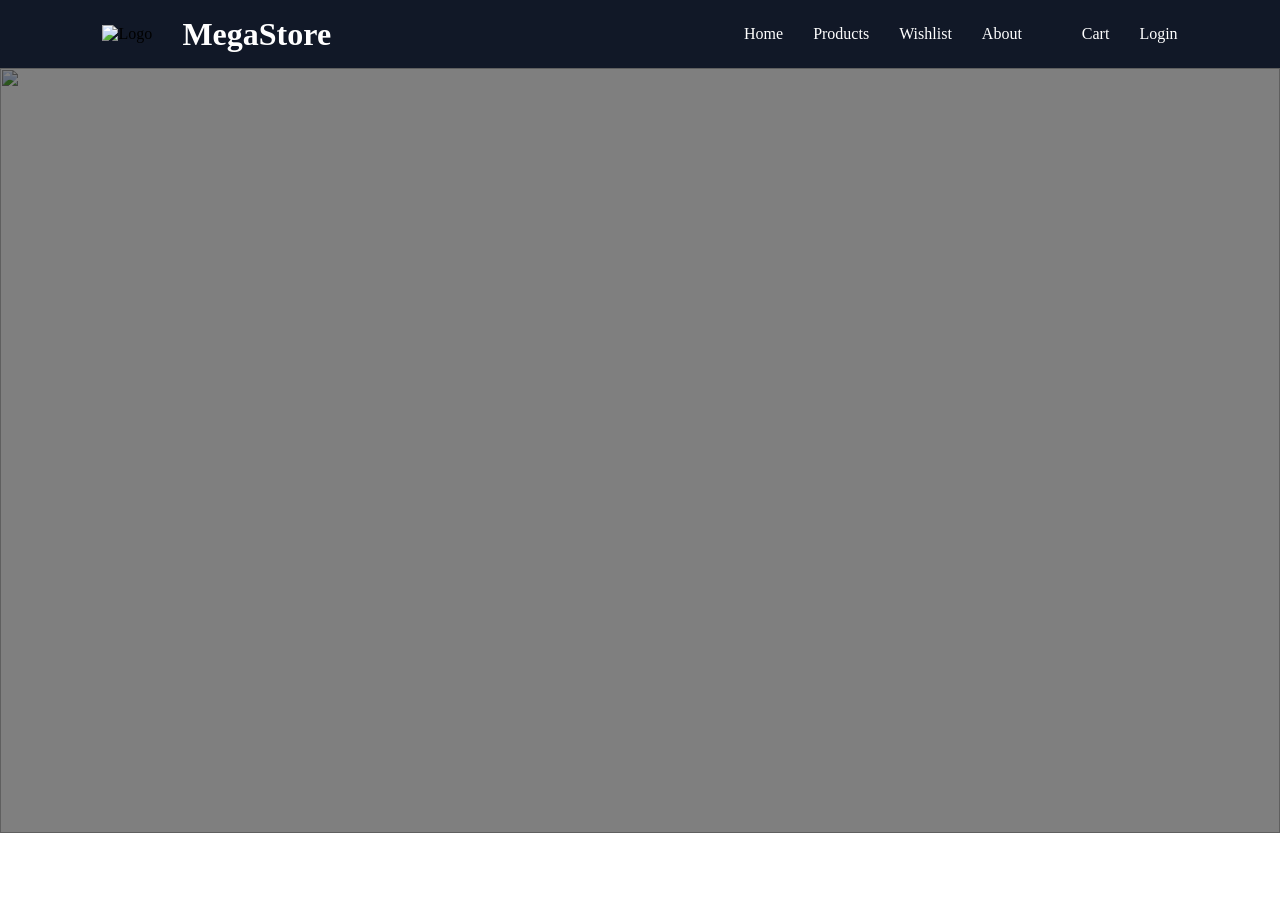
==== index.html @ 98cc23f3 "sest img's" ====
<!doctype html>
<html lang="en">

<head>
  <title>Home page</title>
  <link rel="stylesheet" href="./css/style.css" />
</head>

<body>
  <!-- header -->
  <header>
    <nav class="navbar">
      <div class="logo">
        <img src="./images/logo.png" alt="Logo" class="logo-img" />
        <a href="./index.html">MegaStore</a>
      </div>

      <ul class="nav-links">
        <li><a href="./index.html">Home</a></li>
        <li><a href="#">Products</a></li>
        <li><a href="#">Wishlist</a></li>
        <li><a href="./pages/about.html">About</li>
        <li><a href="#">Cart</a></li>
        <li><a href="#">Login</a></li>
      </ul>

      <div class="menu-btn" onclick="toggleMenu()">
        <img src="./images/menu.png" alt="menu" />
      </div>
  </header>

  <!-- img slider -->
  <section class="slider">
    <div class="slide active">
      <img src="./images/laptop.jpg" />
    </div>

    <div class="slide">
      <img src="./images/cloths.jpg" />
    </div>

    <div class="slide">
      <img src="./images/shop.jpg"/>
    </div>

    <div class="slide">
      <img src="./images/book.jpg" />
    </div>

    <div class="slide">
      <img src="./images/headphone.jpg" />
    </div>

    <div class="slide">
      <img src="./images/shoes.jpg" />
    </div>

    <div class="slide">
      <img src="./images/watch.jpg"/>
    </div>

  </section>

  <script src="./js/app.js"></script>
</body>

</html>
---- css/style.css ----
* {
    margin: 0;
    padding: 0;
    box-sizing: border-box;
}

header .navbar {
    display: flex;
    justify-content: space-between;
    align-items: center;
    padding: 18px 8%;
    background-color: #111827;
    position: sticky;
    top: 0;
    z-index: 1000;
}

.logo {
    display: flex;
    align-items: center;
    gap: 10px;
}

.logo-img {
    width: 70px;
    height: auto;
    object-fit: contain;
    display: block;
}

.nav-links a:hover {
    color: #3b82f6;
}

.menu-btn {
    display: none;
    cursor: pointer;
}

.menu-btn img {
    width: 32px;
    height: 32px;
    object-fit: contain;
}

.logo a {
    text-decoration: none;
    color: white;
    font-size: 2rem;
    font-weight: bold;
    line-height: 1;
}

.nav-links {
    display: flex;
    list-style: none;
    gap: 30px;
}

.nav-links a {
    text-decoration: none;
    color: white;
    font-size: 1rem;
    transition: 0.3s;
}

/* responsive */
@media(max-width:768px) {

    .menu-btn {
        display: block;
    }

    .nav-links {
        position: absolute;
        top: 75px;
        left: 0;
        width: 100%;
        background: #111827;
        flex-direction: column;
        align-items: center;
        gap: 20px;
        padding: 20px 0;
        display: none;
    }

    .nav-links.active {
        display: flex !important;
    }
}

/* img slide */
.slider {
    position: relative;
    width: 100%;
    height: 85vh;
    overflow: hidden;
}

.slide {
    position: absolute;
    width: 100%;
    height: 100%;
    opacity: 0;
    transition: opacity 0.8s ease-in-out;
}

.slide.active {
    opacity: 1;
}

.slide img {
    width: 100%;
    height: 100%;
    object-fit: cover;
}

.slide::before {
    content: "";
    position: absolute;
    top: 0;
    left: 0;
    width: 100%;
    height: 100%;
    background: rgba(0, 0, 0, 0.5);
    z-index: 1;
}
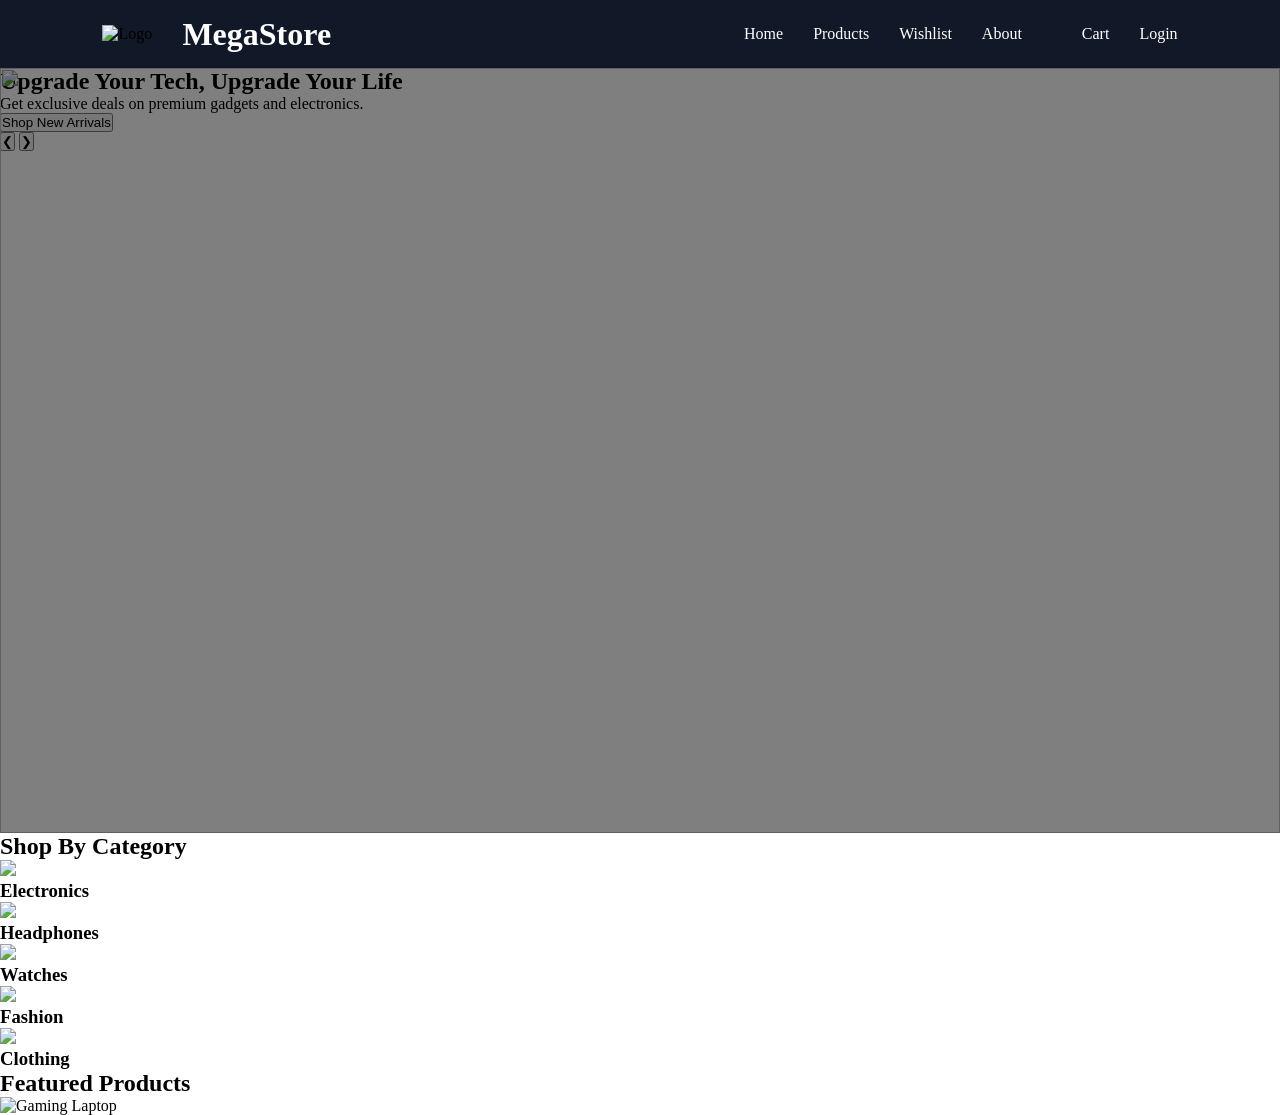
==== commit 148af0e7: "icon add" ====
--- a/index.html
+++ b/index.html
@@ -32,7 +32,7 @@
   <!-- img slider -->
   <section class="slider">
     <div class="slide active">
-      <img src="./images/laptop.jpg" />
+      <img src="./images/laptop.jpg" ` />
     </div>
 
     <div class="slide">
@@ -40,7 +40,7 @@
     </div>
 
     <div class="slide">
-      <img src="./images/shop.jpg"/>
+      <img src="./images/shop.jpg" />
     </div>
 
     <div class="slide">
@@ -56,10 +56,67 @@
     </div>
 
     <div class="slide">
-      <img src="./images/watch.jpg"/>
+      <img src="./images/watch.jpg" />
     </div>
 
+    <!-- Constant Content -->
+    <div class="slide-content">
+      <h1>Upgrade Your Tech, Upgrade Your Life</h1>
+      <p>Get exclusive deals on premium gadgets and electronics.</p>
+      <button onclick="openProducts()">Shop New Arrivals</button>
+    </div>
+
+    <button class="prev" onclick="prevSlide()">&#10094;</button>
+    <button class="next" onclick="nextSlide()">&#10095;</button>
   </section>
+
+  <!-- categories section -->
+  <section class="categories">
+    <h2 class="section-title">Shop By Category</h2>
+
+    <div class="category-container">
+
+      <div class="category-card">
+        <img src="./images/electronics.png" class="category-icon" onclick="openProducts()" />
+        <h3>Electronics</h3>
+      </div>
+
+      <div class="category-card">
+        <img src="./images/headphone.png" class="category-icon" onclick="openProducts()" />
+        <h3>Headphones</h3>
+      </div>
+
+      <div class="category-card">
+        <img src="./images/watch.png" class="category-icon" onclick="openProducts()" />
+        <h3>Watches</h3>
+      </div>
+
+      <div class="category-card">
+        <img src="./images/fashion.png" class="category-icon" onclick="openProducts()" />
+        <h3>Fashion</h3>
+      </div>
+
+      <div class="category-card">
+        <img src="./images/clothing.png" class="category-icon" onclick="openProducts()" />
+        <h3>Clothing</h3>
+      </div>
+
+    </div>
+  </section>
+
+  <!-- featured products -->
+    <section class="featured-products">
+      <h2 class="section-title">Featured Products</h2>
+
+      <div class="products-container">
+        <div class="product-card">
+          <img
+            src="./images/laptop1.jpg"
+            alt="Gaming Laptop"
+            onclick="openProductDetails()"
+          />
+        </div>
+    </section>
 
   <script src="./js/app.js"></script>
 </body>
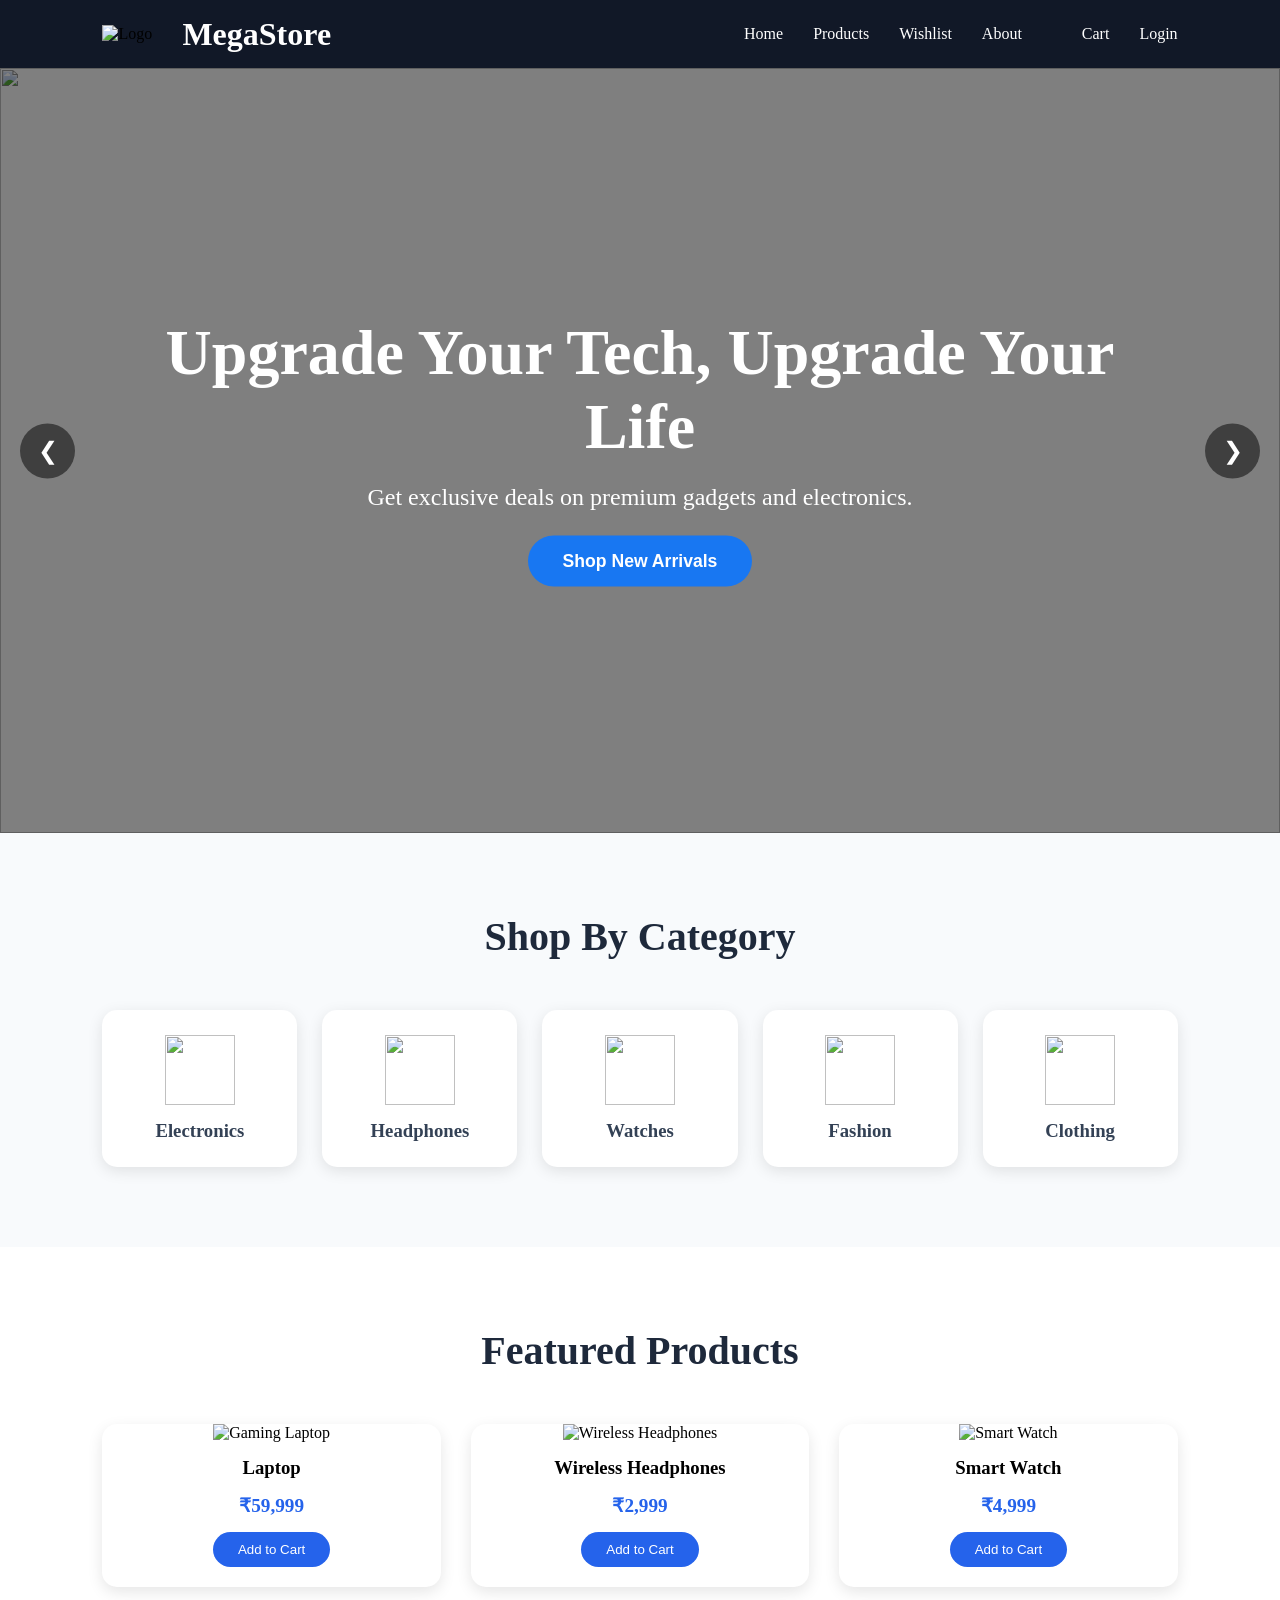
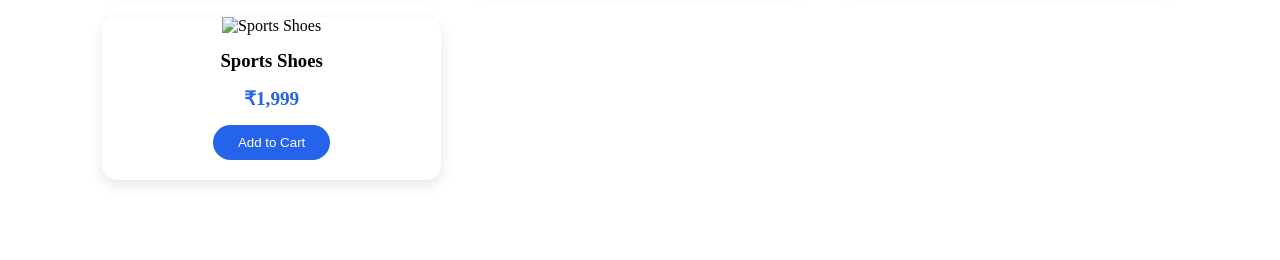
==== commit 11883a31: "cart adjust horizontally" ====
--- a/index.html
+++ b/index.html
@@ -105,17 +105,53 @@
   </section>
 
   <!-- featured products -->
-    <section class="featured-products">
-      <h2 class="section-title">Featured Products</h2>
+  <section class="featured-products">
+    <h2 class="section-title">Featured Products</h2>
 
-      <div class="products-container">
+    <div class="products-container">
+      <div class="product-card">
+        <img src="./images/laptop1.jpg" alt="Gaming Laptop" onclick="openProductDetails()" />
+        <h3>Laptop</h3>
+        <p class="price">₹59,999</p>
+        <button onclick="addToCart('Laptop')">Add to Cart</button>
+      </div>
+
+              <div class="product-card">
+          <img
+            src="./images/headphone.jpg"
+            alt="Wireless Headphones"
+            onclick="openProductDetails()"
+          />
+          <h3>Wireless Headphones</h3>
+          <p class="price">₹2,999</p>
+          <button onclick="addToCart('Wireless Headphones')">
+            Add to Cart
+          </button>
+        </div>
+
+                <div class="product-card">
+          <img
+            src="./images/watch.jpg"
+            alt="Smart Watch"
+            onclick="openProductDetails()"
+          />
+          <h3>Smart Watch</h3>
+          <p class="price">₹4,999</p>
+          <button onclick="addToCart('Smart Watch')">Add to Cart</button>
+        </div>
+
         <div class="product-card">
           <img
-            src="./images/laptop1.jpg"
-            alt="Gaming Laptop"
+            src="./images/shoes.jpg"
+            alt="Sports Shoes"
             onclick="openProductDetails()"
           />
+          <h3>Sports Shoes</h3>
+          <p class="price">₹1,999</p>
+          <button onclick="addToCart('Sports Shoes')">Add to Cart</button>
         </div>
+
+       </div>
     </section>
 
   <script src="./js/app.js"></script>
--- a/css/style.css
+++ b/css/style.css
@@ -124,4 +124,158 @@
     height: 100%;
     background: rgba(0, 0, 0, 0.5);
     z-index: 1;
+}
+
+.slide-content{
+    z-index: 2;
+}
+
+.prev,
+.next {
+    position: absolute;
+    top: 50%;
+    transform: translateY(-50%);
+    width: 55px;
+    height: 55px;
+    border: none;
+    border-radius: 50%;
+    background: rgba(0, 0, 0, 0.5);
+    color: white;
+    font-size: 24px;
+    cursor: pointer;
+    z-index: 100;
+}
+
+.prev {
+    left: 20px;
+}
+
+.next {
+    right: 20px;
+}
+.prev:hover,
+.next:hover {
+    background: rgba(0, 0, 0, 0.8);
+}
+
+.slide-content {
+    position: absolute;
+    top: 50%;
+    left: 50%;
+    transform: translate(-50%, -50%);
+    text-align: center;
+    color: white;
+    z-index: 100;
+    width: 80%;
+}
+/* constant content on slider */
+.slide-content h1 {
+    font-size: 4rem;
+    margin-bottom: 20px;
+}
+
+.slide-content p {
+    font-size: 1.5rem;
+    margin-bottom: 25px;
+}
+
+.slide-content button {
+    padding: 15px 35px;
+    border: none;
+    border-radius: 40px;
+    background: #1877f2;
+    color: white;
+    font-size: 1.1rem;
+    font-weight: bold;
+    cursor: pointer;
+}
+
+/* categories section */
+.categories {
+    padding: 80px 8%;
+    background-color: #f8fafc;
+}
+.section-title {
+    text-align: center;
+    font-size: 2.5rem;
+    margin-bottom: 50px;
+    color: #1e293b;
+}
+
+.category-container {
+    display: grid;
+    grid-template-columns: repeat(auto-fit, minmax(180px, 1fr));
+    gap: 25px;
+}
+
+.category-icon{
+    width: 70px;
+    height: 70px;
+    object-fit: contain;
+    margin-bottom: 15px;
+}
+
+.category-card{
+    background: white;
+    padding: 25px;
+    text-align: center;
+    border-radius: 15px;
+    box-shadow: 0 4px 15px rgba(0,0,0,0.1);
+    transition: 0.3s;
+}
+
+.category-card:hover{
+    transform: translateY(-10px);
+}
+
+.category-card h3 {
+    color: #334155;
+}
+/* featured products section */
+.featured-products {
+    padding: 80px 8%;
+}
+
+.products-container {
+    display: grid;
+    grid-template-columns: repeat(auto-fit, minmax(250px, 1fr));
+    gap: 30px;
+}
+
+.product-card {
+    background: white;
+    border-radius: 15px;
+    overflow: hidden;
+    text-align: center;
+    box-shadow: 0 5px 15px rgba(0, 0, 0, 0.1);
+    transition: 0.3s;
+}
+.product-card:hover {
+    transform: translateY(-10px);
+}
+
+.product-card img {
+    width: 100%;
+    height: 250px;
+    object-fit: cover;
+    cursor: pointer;
+}
+
+.product-card h3 {
+    margin: 15px 0;
+}
+.price {
+    color: #2563eb;
+    font-size: 1.2rem;
+    font-weight: bold;
+}
+
+.product-card button {
+    margin: 15px 0 20px;
+    padding: 10px 25px;
+    border: none;
+    background: #2563eb;
+    color: white;
+    border-radius: 25px;
+    cursor: pointer;
 }
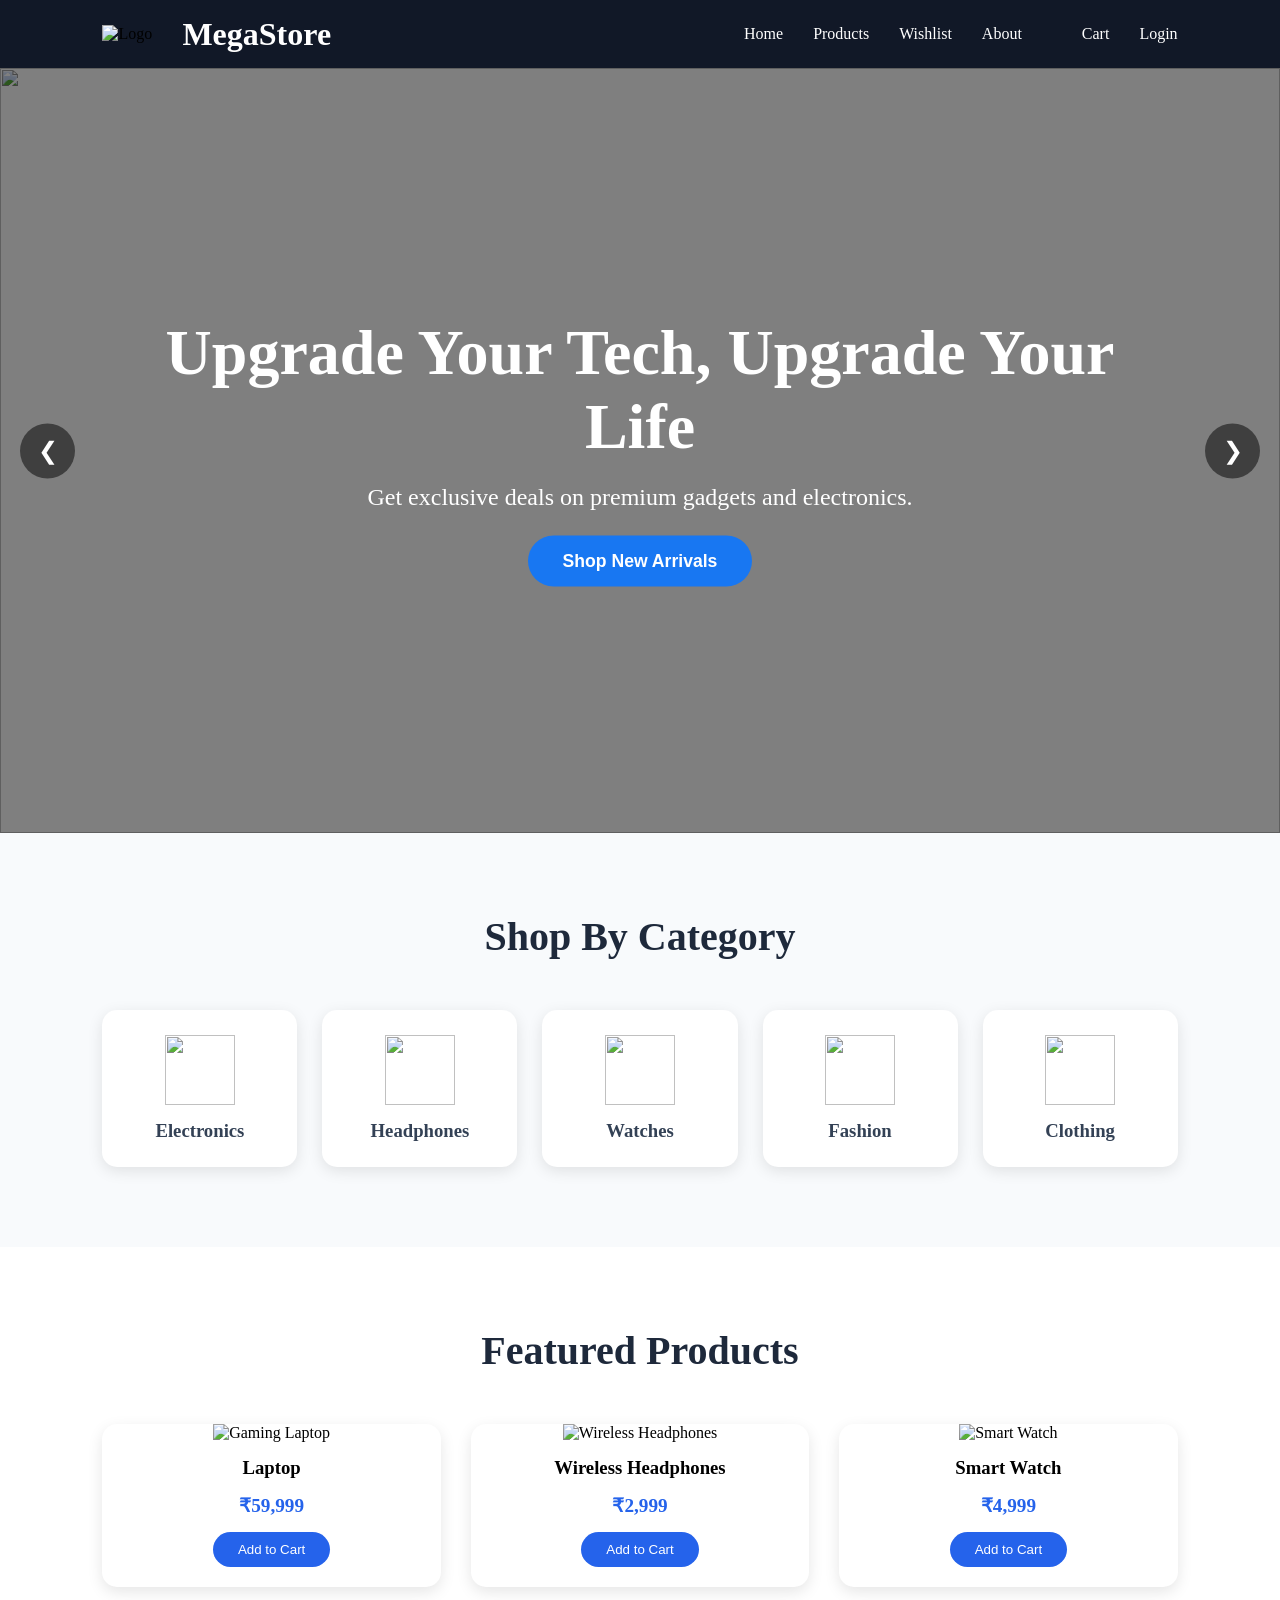
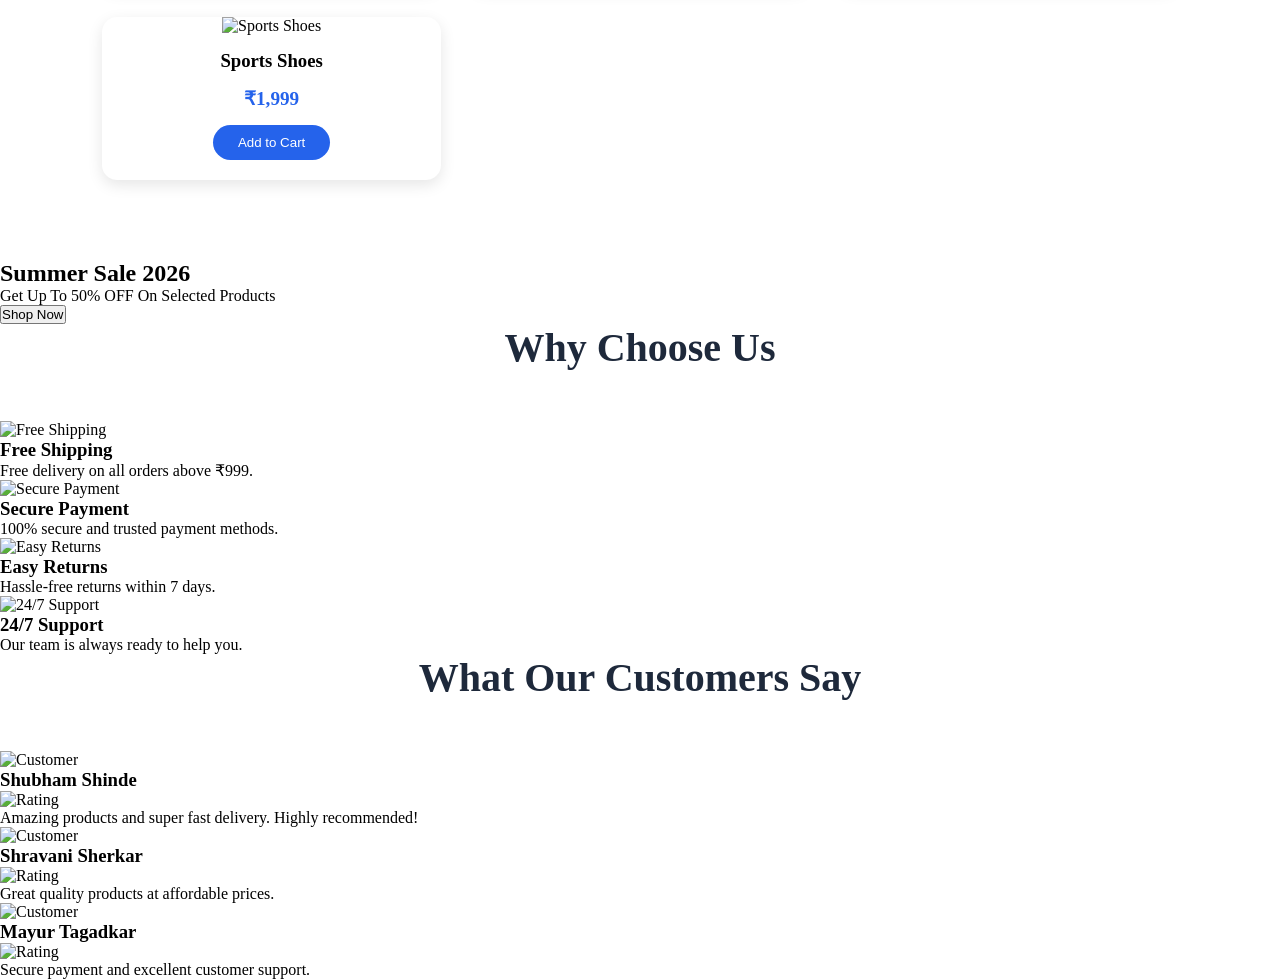
==== commit acc1efda: "review section add" ====
--- a/index.html
+++ b/index.html
@@ -116,42 +116,146 @@
         <button onclick="addToCart('Laptop')">Add to Cart</button>
       </div>
 
-              <div class="product-card">
-          <img
-            src="./images/headphone.jpg"
-            alt="Wireless Headphones"
-            onclick="openProductDetails()"
-          />
-          <h3>Wireless Headphones</h3>
-          <p class="price">₹2,999</p>
-          <button onclick="addToCart('Wireless Headphones')">
-            Add to Cart
-          </button>
-        </div>
-
-                <div class="product-card">
-          <img
-            src="./images/watch.jpg"
-            alt="Smart Watch"
-            onclick="openProductDetails()"
-          />
-          <h3>Smart Watch</h3>
-          <p class="price">₹4,999</p>
-          <button onclick="addToCart('Smart Watch')">Add to Cart</button>
-        </div>
-
-        <div class="product-card">
-          <img
-            src="./images/shoes.jpg"
-            alt="Sports Shoes"
-            onclick="openProductDetails()"
-          />
-          <h3>Sports Shoes</h3>
-          <p class="price">₹1,999</p>
-          <button onclick="addToCart('Sports Shoes')">Add to Cart</button>
-        </div>
-
-       </div>
+      <div class="product-card">
+        <img src="./images/headphone.jpg" alt="Wireless Headphones" onclick="openProductDetails()" />
+        <h3>Wireless Headphones</h3>
+        <p class="price">₹2,999</p>
+        <button onclick="addToCart('Wireless Headphones')">
+          Add to Cart
+        </button>
+      </div>
+
+      <div class="product-card">
+        <img src="./images/watch.jpg" alt="Smart Watch" onclick="openProductDetails()" />
+        <h3>Smart Watch</h3>
+        <p class="price">₹4,999</p>
+        <button onclick="addToCart('Smart Watch')">Add to Cart</button>
+      </div>
+
+      <div class="product-card">
+        <img src="./images/shoes.jpg" alt="Sports Shoes" onclick="openProductDetails()" />
+        <h3>Sports Shoes</h3>
+        <p class="price">₹1,999</p>
+        <button onclick="addToCart('Sports Shoes')">Add to Cart</button>
+      </div>
+
+    </div>
+  </section>
+
+  <!-- offer -->
+  <section class="offer-banner">
+    <div class="offer-content">
+      <h2>Summer Sale 2026</h2>
+      <p>Get Up To 50% OFF On Selected Products</p>
+      <button onclick="shopNow()">Shop Now</button>
+    </div>
+  </section>
+
+  <!-- features section -->
+    <section class="features">
+      <h2 class="section-title">Why Choose Us</h2>
+
+      <div class="features-container">
+        <div class="feature-card">
+          <img
+            src="./images/delivery.png"
+            alt="Free Shipping"
+            class="feature-icon"
+          />
+
+          <h3>Free Shipping</h3>
+
+          <p>Free delivery on all orders above ₹999.</p>
+        </div>
+
+        <div class="feature-card">
+          <img
+            src="./images/secure.png"
+            alt="Secure Payment"
+            class="feature-icon"
+          />
+
+          <h3>Secure Payment</h3>
+
+          <p>100% secure and trusted payment methods.</p>
+        </div>
+
+        <div class="feature-card">
+          <img
+            src="./images/return.png"
+            alt="Easy Returns"
+            class="feature-icon"
+          />
+
+          <h3>Easy Returns</h3>
+
+          <p>Hassle-free returns within 7 days.</p>
+        </div>
+
+        <div class="feature-card">
+          <img
+            src="./images/star.png"
+            alt="24/7 Support"
+            class="feature-icon"
+          />
+
+          <h3>24/7 Support</h3>
+
+          <p>Our team is always ready to help you.</p>
+        </div>
+      </div>
+    </section>
+
+    <!-- review section -->
+    <section class="reviews">
+      <h2 class="section-title">What Our Customers Say</h2>
+
+      <div class="reviews-container">
+        <div class="review-card">
+          <img
+            src="https://avatars.githubusercontent.com/u/258159545?v=4"
+            alt="Customer"
+          />
+
+          <h3>Shubham Shinde</h3>
+
+          <div class="stars">
+            <img src="./images/rating.png" alt="Rating" />
+          </div>
+
+          <p>Amazing products and super fast delivery. Highly recommended!</p>
+        </div>
+
+        <div class="review-card">
+          <img
+            src="https://avatars.githubusercontent.com/u/251943766?v=4"
+            alt="Customer"
+          />
+
+          <h3>Shravani Sherkar</h3>
+
+          <div class="stars">
+            <img src="./images/rating.png" alt="Rating" />
+          </div>
+
+          <p>Great quality products at affordable prices.</p>
+        </div>
+
+        <div class="review-card">
+          <img
+            src="https://avatars.githubusercontent.com/u/264318735?v=4"
+            alt="Customer"
+          />
+
+          <h3>Mayur Tagadkar</h3>
+
+          <div class="stars">
+            <img src="./images/rating.png" alt="Rating" />
+          </div>
+
+          <p>Secure payment and excellent customer support.</p>
+        </div>
+      </div>
     </section>
 
   <script src="./js/app.js"></script>
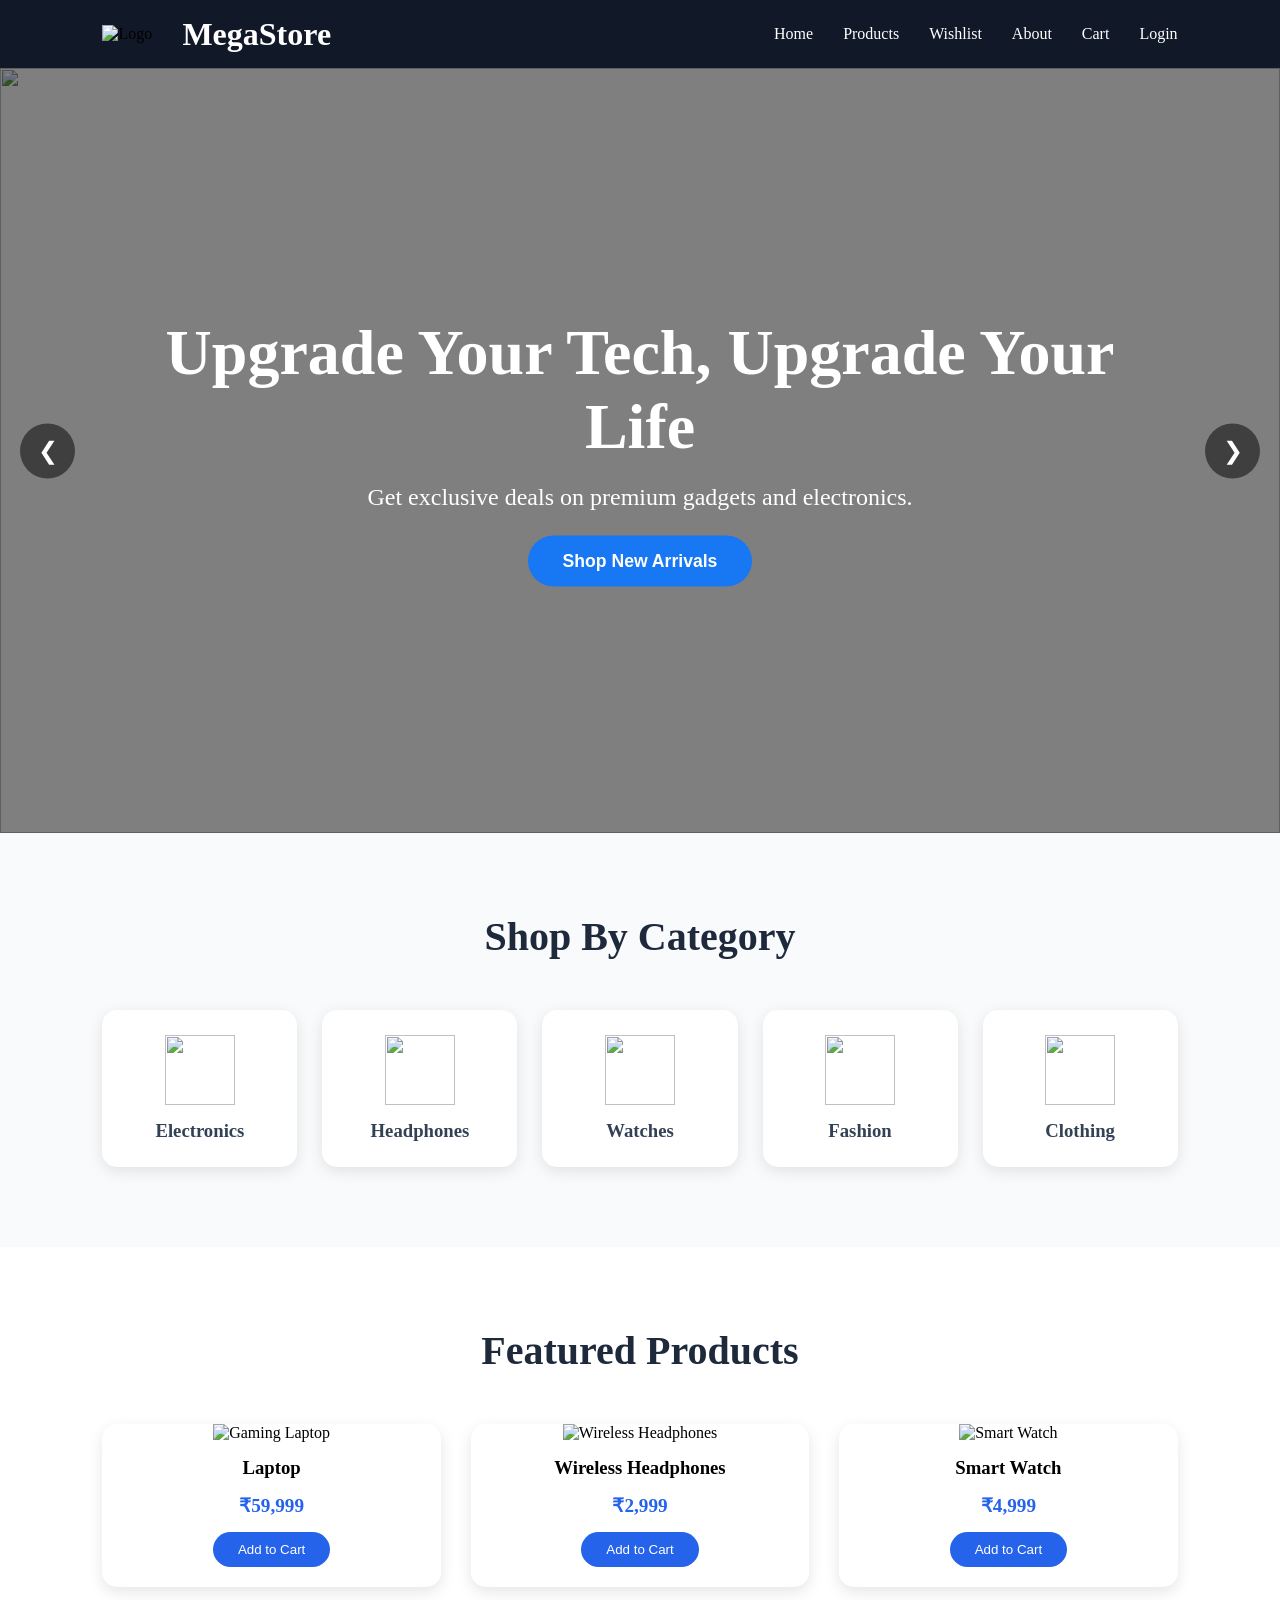
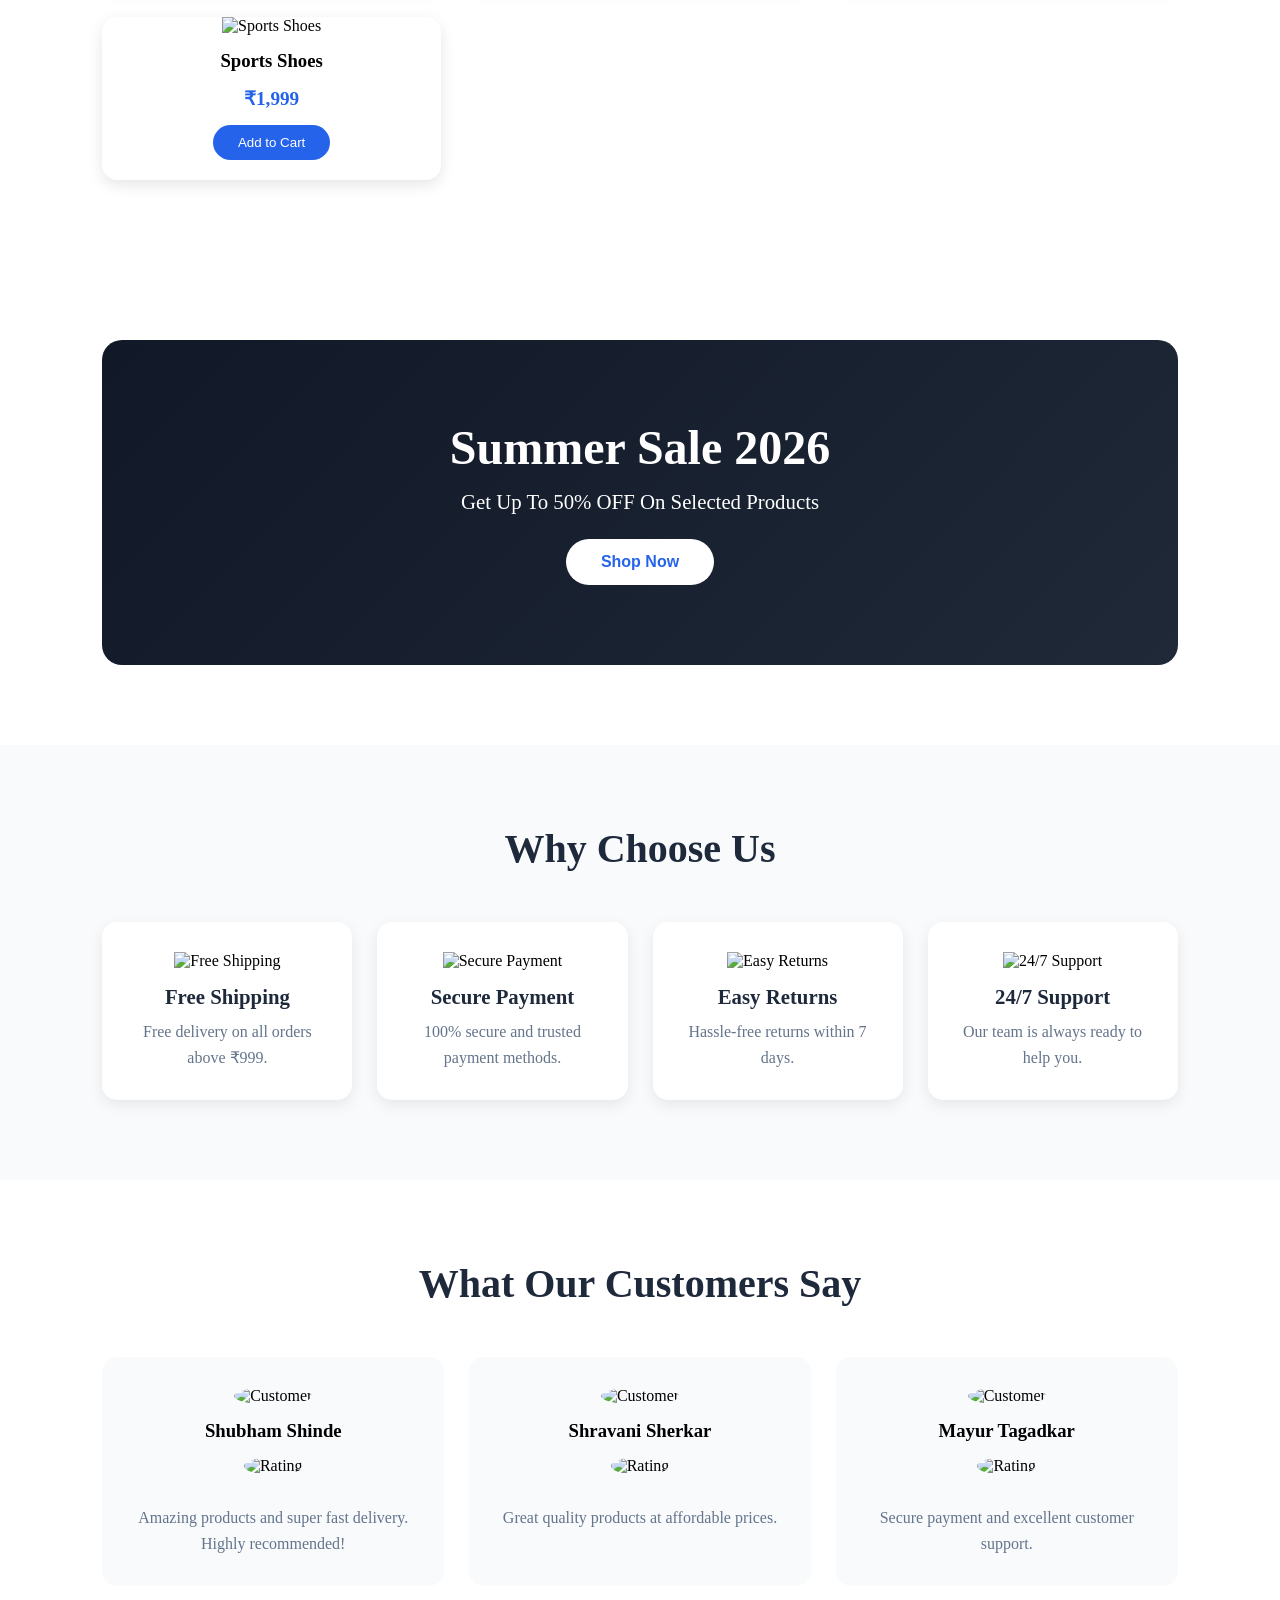
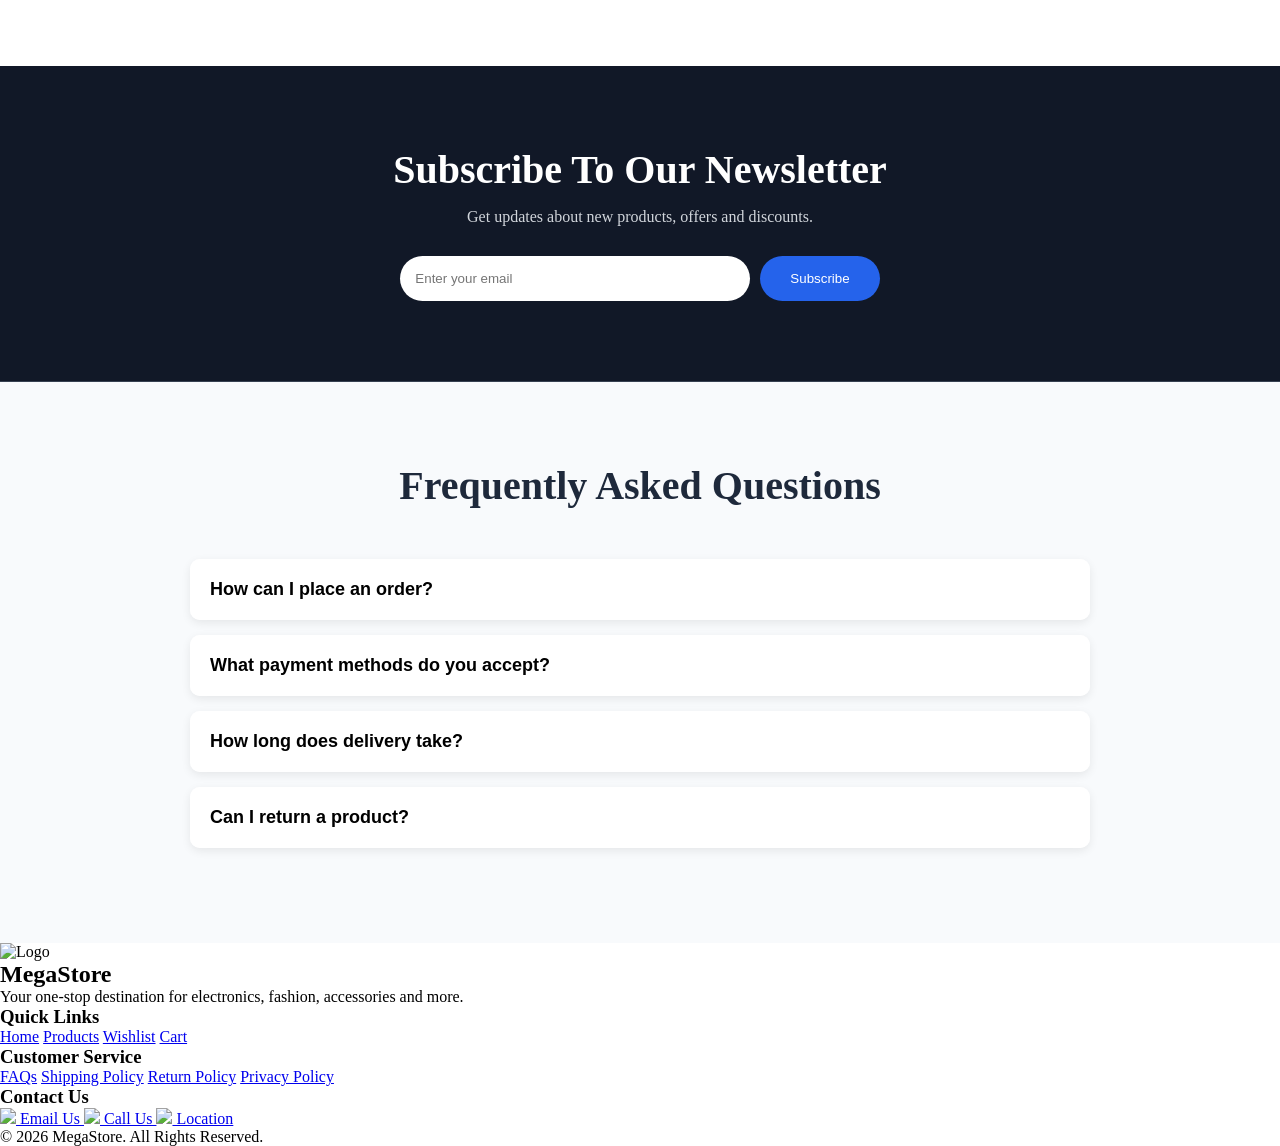
==== commit 0831b3f5: "changes" ====
--- a/index.html
+++ b/index.html
@@ -3,7 +3,8 @@
 
 <head>
   <title>Home page</title>
-  <link rel="stylesheet" href="./css/style.css" />
+ <link rel="stylesheet" href="./css/style.css" /> 
+    <link rel="stylesheet" href="./css/footer.css">
 </head>
 
 <body>
@@ -18,10 +19,10 @@
       <ul class="nav-links">
         <li><a href="./index.html">Home</a></li>
         <li><a href="#">Products</a></li>
-        <li><a href="#">Wishlist</a></li>
-        <li><a href="./pages/about.html">About</li>
-        <li><a href="#">Cart</a></li>
-        <li><a href="#">Login</a></li>
+        <li><a href="./pages/wishlist.html">Wishlist</a></li>
+        <li><a href="./pages/about.html">About</a></li>
+        <li><a href="./pages/cart.html">Cart</a></li>
+        <li><a href="./pages/login.html">Login</a></li>
       </ul>
 
       <div class="menu-btn" onclick="toggleMenu()">
@@ -258,6 +259,126 @@
       </div>
     </section>
 
+        <!-- newsletter -->
+    <section class="newsletter">
+      <h2>Subscribe To Our Newsletter</h2>
+
+      <p>Get updates about new products, offers and discounts.</p>
+
+      <div class="newsletter-box">
+        <input type="email" id="email" placeholder="Enter your email" />
+
+        <button onclick="subscribeNewsletter()">Subscribe</button>
+      </div>
+    </section>
+
+    <!-- frequently asked questions -->
+    <section class="faq">
+      <h2 class="section-title">Frequently Asked Questions</h2>
+
+      <div class="faq-container">
+        <div class="faq-item">
+          <button class="faq-question" onclick="toggleFaq(this)">
+            How can I place an order?
+          </button>
+
+          <div class="faq-answer">
+            <p>
+              Browse products, add items to your cart, and proceed to checkout.
+            </p>
+          </div>
+        </div>
+
+        <div class="faq-item">
+          <button class="faq-question" onclick="toggleFaq(this)">
+            What payment methods do you accept?
+          </button>
+
+          <div class="faq-answer">
+            <p>We accept UPI, Credit Cards, Debit Cards and Net Banking.</p>
+          </div>
+        </div>
+
+        <div class="faq-item">
+          <button class="faq-question" onclick="toggleFaq(this)">
+            How long does delivery take?
+          </button>
+
+          <div class="faq-answer">
+            <p>Orders are usually delivered within 3-7 business days.</p>
+          </div>
+        </div>
+
+        <div class="faq-item">
+          <button class="faq-question" onclick="toggleFaq(this)">
+            Can I return a product?
+          </button>
+
+          <div class="faq-answer">
+            <p>Yes, products can be returned within 7 days of delivery.</p>
+          </div>
+        </div>
+      </div>
+    </section>
+
+     <!-- footer -->
+    <footer class="footer">
+      <div class="footer-container">
+        <div class="footer-box">
+          <div class="footer-logo">
+            <img src="./images/logo.png" alt="Logo" class="footer-logo-img" />
+            <h2>MegaStore</h2>
+          </div>
+          <p>
+            Your one-stop destination for electronics, fashion, accessories and
+            more.
+          </p>
+        </div>
+
+        <div class="footer-box">
+          <h3>Quick Links</h3>
+
+          <a href="index.html">Home</a>
+          <a href="products.html">Products</a>
+          <a href="wishlist.html">Wishlist</a>
+          <a href="cart.html">Cart</a>
+        </div>
+
+        <div class="footer-box">
+          <h3>Customer Service</h3>
+
+          <a href="#">FAQs</a>
+          <a href="#">Shipping Policy</a>
+          <a href="#">Return Policy</a>
+          <a href="#">Privacy Policy</a>
+        </div>
+
+        <div class="footer-box">
+          <h3>Contact Us</h3>
+
+          <a href="mailto:pratikshashinde2622@gmail.com">
+            <img src="./images/gmail.png" class="contact-icon" /> 
+             Email Us
+          </a>
+
+          <a href="tel:+919595527262">
+            <img src="./images/phone.png" class="contact-icon" />
+             Call Us
+          </a>
+
+          <a href="https://maps.app.goo.gl/vdkeZXEgAPpNCxTE6" target="_blank">
+            <img src="./images/location.png" class="contact-icon" />
+            Location
+          </a>
+        </div>
+      </div>
+
+      <div class="footer-bottom">
+        <p>© 2026 MegaStore. All Rights Reserved.</p>
+      </div>
+    </footer>
+
+
   <script src="./js/app.js"></script>
 </body>
 
--- a/css/style.css
+++ b/css/style.css
@@ -278,4 +278,229 @@
     color: white;
     border-radius: 25px;
     cursor: pointer;
+}
+/* offer banner */
+.offer-banner {
+    margin: 80px 8%;
+    padding: 80px 20px;
+    border-radius: 20px;
+    background: linear-gradient(135deg, #111827, #1f2937);
+    text-align: center;
+    color: white;
+}
+
+.offer-content h2 {
+    font-size: 3rem;
+    margin-bottom: 15px;
+}
+
+.offer-content p {
+    font-size: 1.3rem;
+    margin-bottom: 25px;
+}
+.offer-content button {
+    padding: 14px 35px;
+    border: none;
+    border-radius: 30px;
+    background: white;
+    color: #2563eb;
+    font-weight: bold;
+    cursor: pointer;
+    font-size: 1rem;
+    transition: all 0.3s ease;
+}
+
+.offer-content button:hover {
+    background: #2563eb;
+    color: white;
+    transform: translateY(-5px);
+    box-shadow: 0 10px 25px rgba(0, 0, 0, 0.3);
+}
+/* features section */
+.features {
+    padding: 80px 8%;
+    background-color: #f8fafc;
+}
+
+.section-title {
+    text-align: center;
+    font-size: 2.5rem;
+    margin-bottom: 50px;
+    color: #1e293b;
+}
+
+.features-container {
+    display: grid;
+    grid-template-columns: repeat(auto-fit, minmax(250px, 1fr));
+    gap: 25px;
+}
+
+.feature-card {
+    background: white;
+    padding: 30px;
+    border-radius: 15px;
+    text-align: center;
+    box-shadow: 0 5px 15px rgba(0, 0, 0, 0.08);
+    transition: 0.3s ease;
+}
+
+.feature-card:hover {
+    transform: translateY(-10px);
+    box-shadow: 0 10px 25px rgba(0, 0, 0, 0.15);
+}
+
+.feature-icon {
+    width: 60px;
+    height: 60px;
+    object-fit: contain;
+    margin-bottom: 15px;
+}
+
+.feature-card h3 {
+    margin-bottom: 10px;
+    color: #1e293b;
+    font-size: 1.3rem;
+}
+
+.feature-card p {
+    color: #64748b;
+    line-height: 1.6;
+}
+/* review section */
+.reviews {
+    padding: 80px 8%;
+    background: white;
+}
+
+.reviews-container {
+    display: grid;
+    grid-template-columns: repeat(auto-fit, minmax(300px, 1fr));
+    gap: 25px;
+}
+
+.review-card {
+    background: #f8fafc;
+    padding: 30px;
+    border-radius: 15px;
+    text-align: center;
+    transition: 0.3s;
+}
+
+.review-card:hover {
+    transform: translateY(-10px);
+}
+
+.review-card img {
+    width: 80px;
+    height: 80px;
+    border-radius: 50%;
+    object-fit: cover;
+    margin-bottom: 15px;
+}
+
+.review-card h3 {
+    margin-bottom: 10px;
+}
+
+.stars {
+    margin: 15px 0;
+}
+
+.stars img {
+    width: 100px;
+    height: auto;
+}
+
+.review-card p {
+    color: #64748b;
+    line-height: 1.6;
+}
+/* newsletter */
+.newsletter {
+    padding: 80px 8%;
+    text-align: center;
+    background: #111827;
+    color: white;
+    padding: 80px 8%;
+    border-bottom: 1px solid #374151;
+}
+
+.newsletter h2 {
+    font-size: 2.5rem;
+    margin-bottom: 15px;
+}
+
+.newsletter p {
+    margin-bottom: 30px;
+    color: #d1d5db;
+}
+
+.newsletter-box {
+    display: flex;
+    justify-content: center;
+    gap: 10px;
+    flex-wrap: wrap;
+}
+
+.newsletter-box input {
+    width: 350px;
+    padding: 15px;
+    border: none;
+    border-radius: 30px;
+    outline: none;
+}
+
+.newsletter-box button {
+    padding: 15px 30px;
+    border: none;
+    border-radius: 30px;
+    background: #2563eb;
+    color: white;
+    cursor: pointer;
+    transition: 0.3s;
+}
+
+.newsletter-box button:hover {
+    background: #1d4ed8;
+    transform: scale(1.05);
+}
+/* frequently asked questions */
+.faq {
+    padding: 80px 8%;
+    background: #f8fafc;
+}
+
+.faq-container {
+    max-width: 900px;
+    margin: auto;
+}
+
+.faq-item {
+    margin-bottom: 15px;
+    background: white;
+    border-radius: 10px;
+    overflow: hidden;
+    box-shadow: 0 3px 10px rgba(0, 0, 0, 0.08);
+}
+
+.faq-question {
+    width: 100%;
+    padding: 20px;
+    border: none;
+    background: white;
+    text-align: left;
+    font-size: 18px;
+    font-weight: 600;
+    cursor: pointer;
+}
+
+.faq-answer {
+    max-height: 0;
+    overflow: hidden;
+    transition: max-height 0.4s ease;
+}
+
+.faq-answer p {
+    padding: 0 20px 20px;
+    color: #64748b;
 }
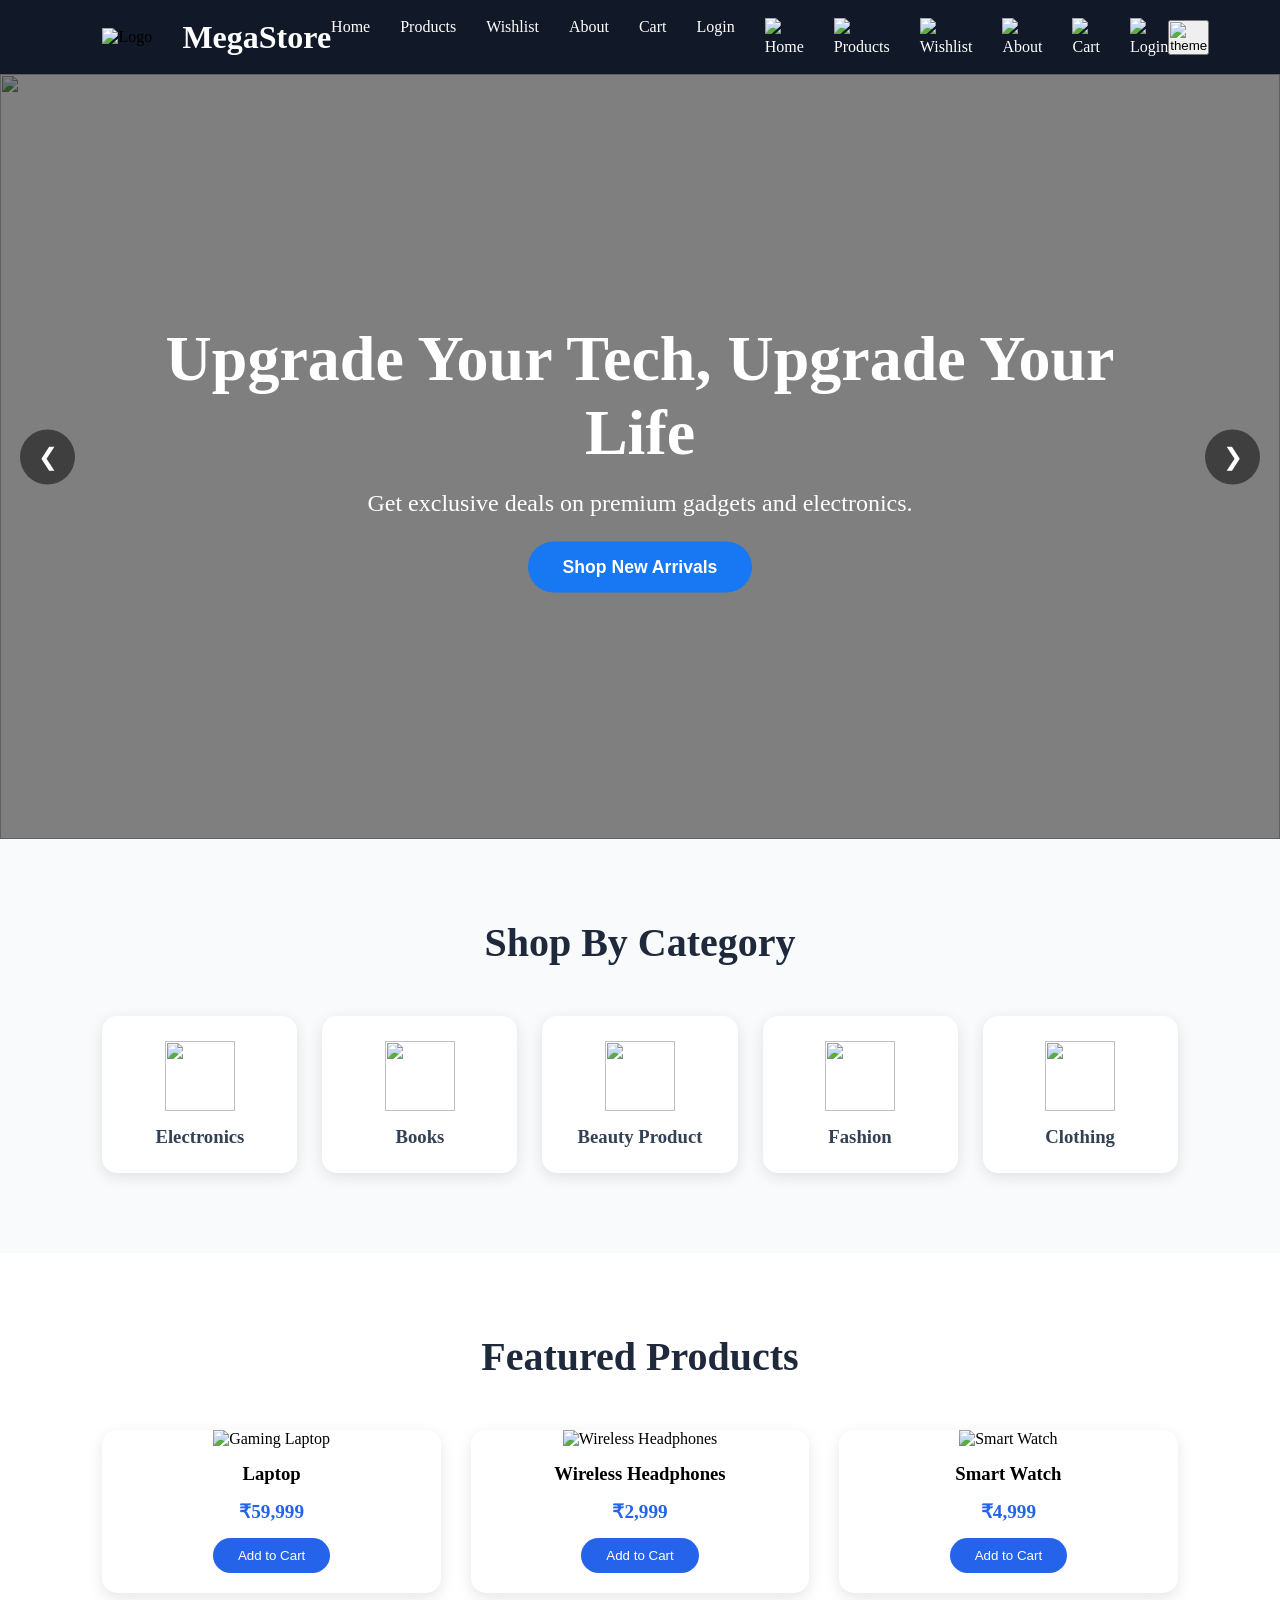
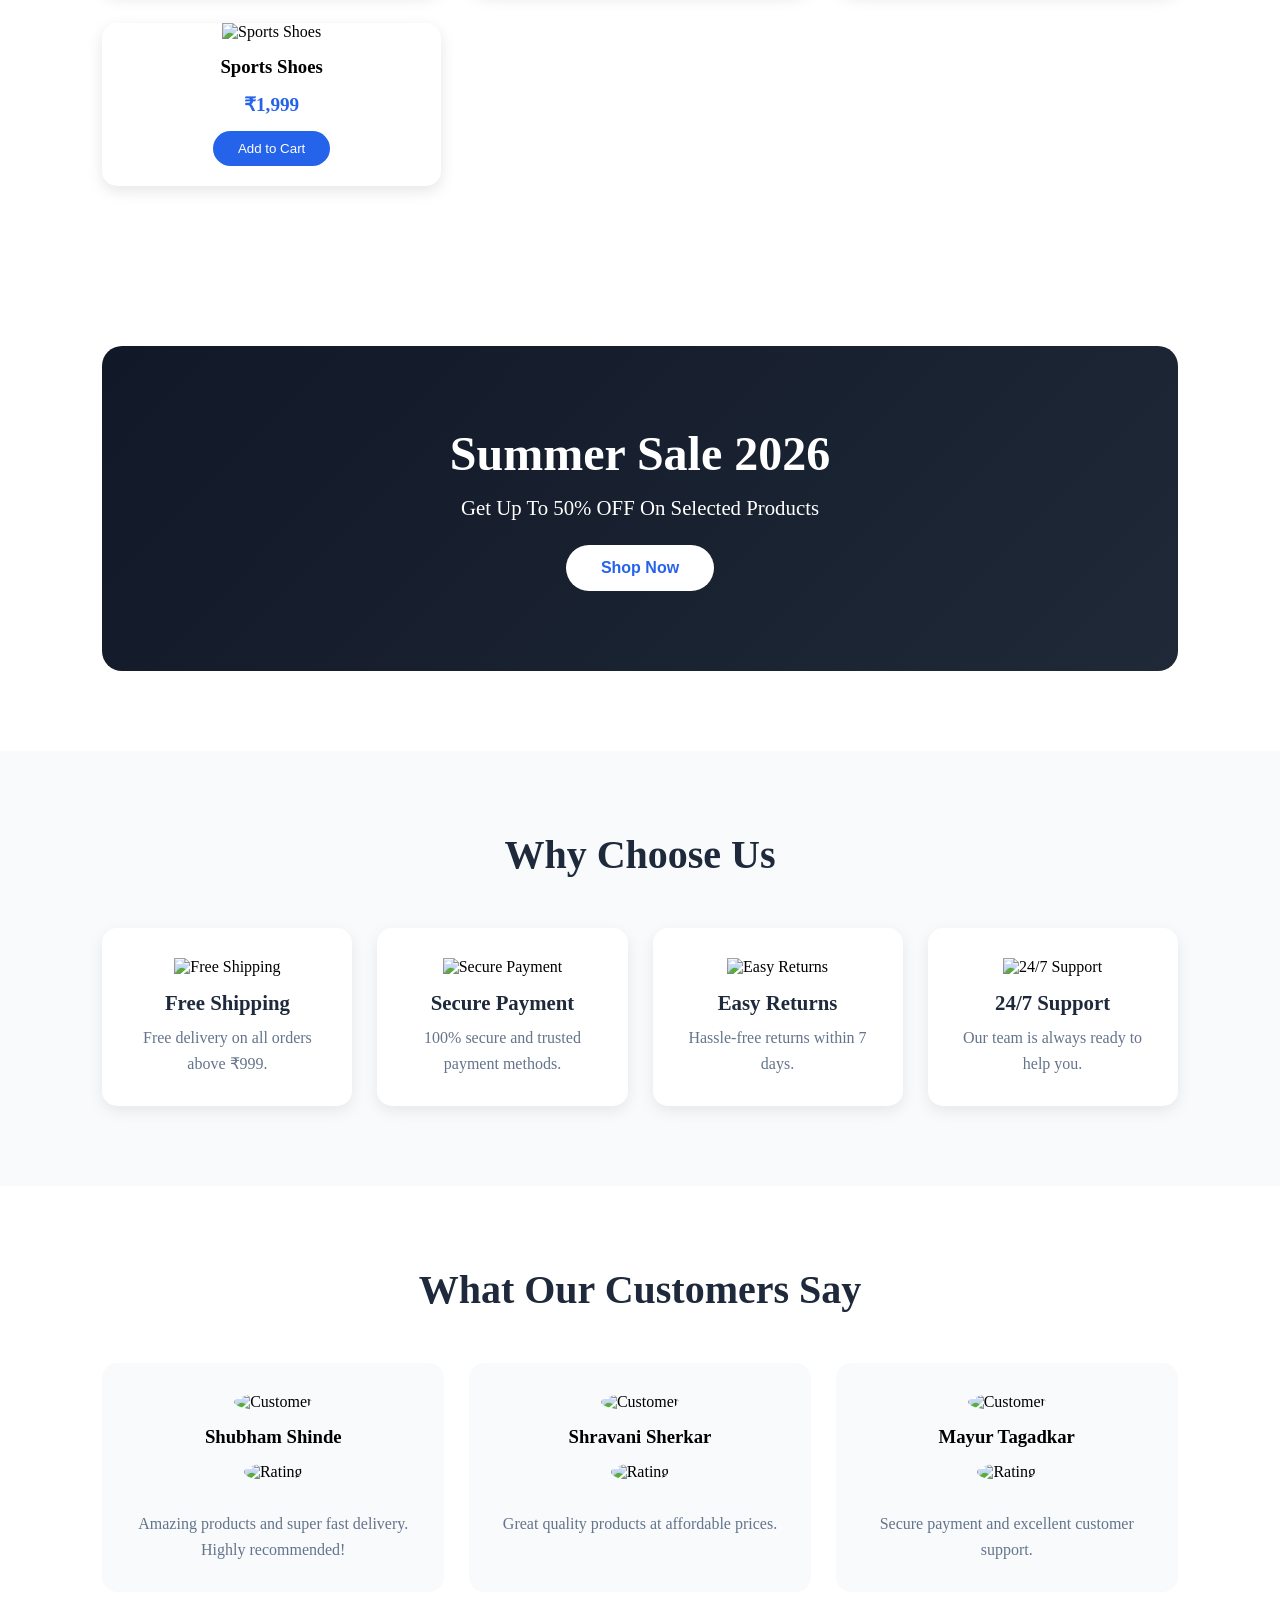
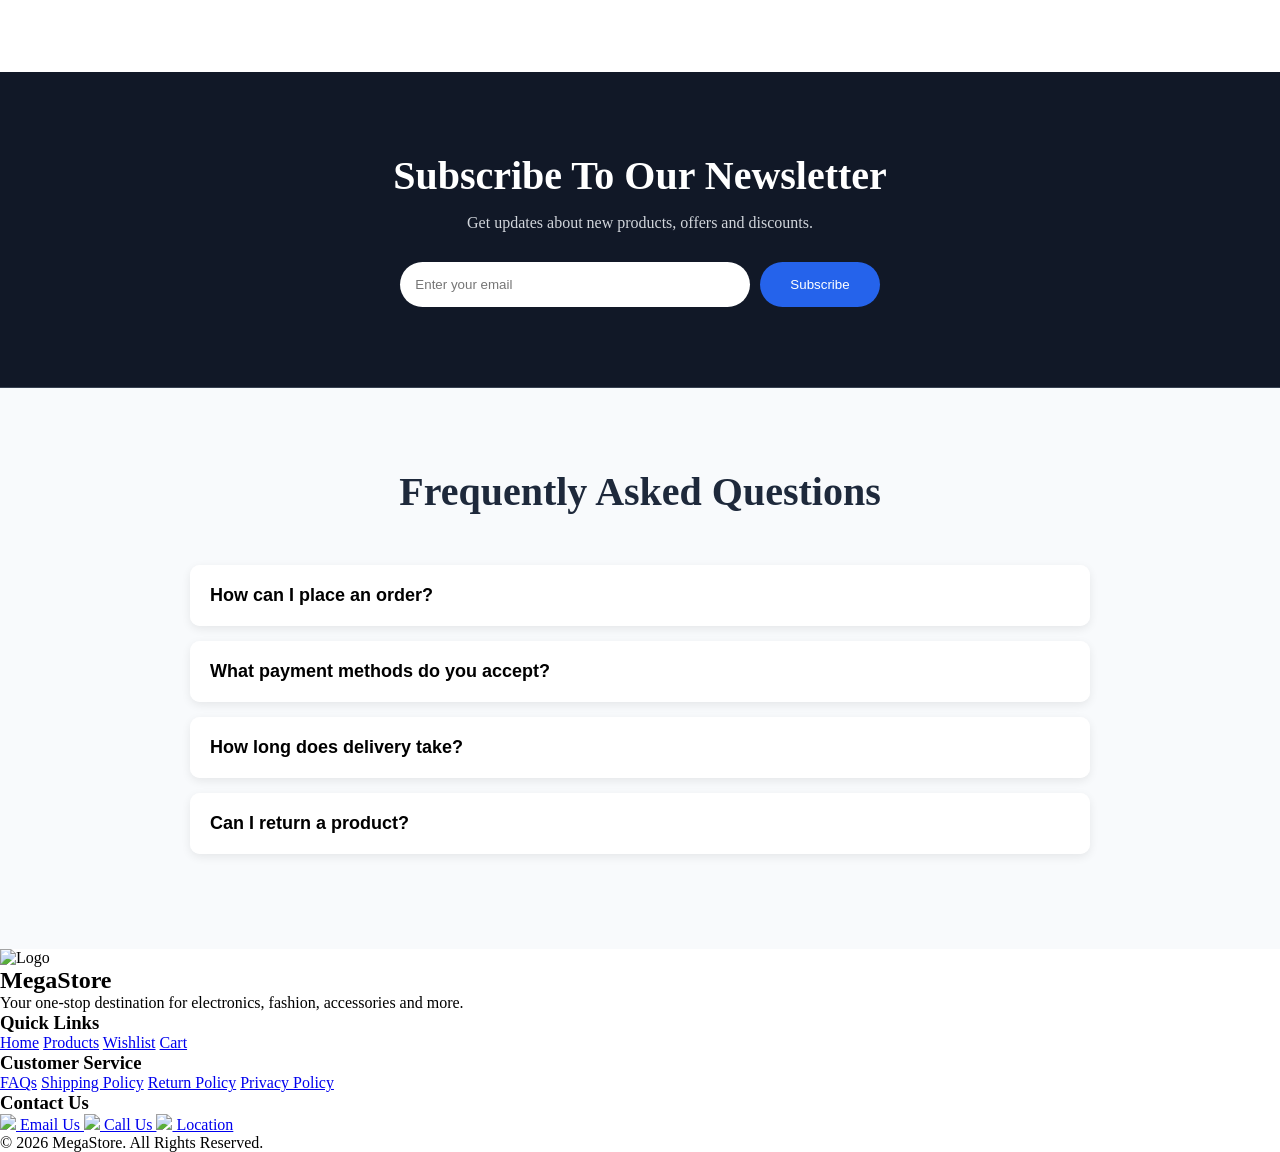
==== commit e6aaa3a7: "Merge pull request #6 from vedika2554/main product page work start" ====
--- a/index.html
+++ b/index.html
@@ -3,8 +3,8 @@
 
 <head>
   <title>Home page</title>
- <link rel="stylesheet" href="./css/style.css" /> 
-    <link rel="stylesheet" href="./css/footer.css">
+  <link rel="stylesheet" href="./css/style.css" />
+  <link rel="stylesheet" href="./css/footer.css">
 </head>
 
 <body>
@@ -17,13 +17,26 @@
       </div>
 
       <ul class="nav-links">
+
         <li><a href="./index.html">Home</a></li>
-        <li><a href="#">Products</a></li>
+        <li><a href="./pages/products.html">Products</a></li>
         <li><a href="./pages/wishlist.html">Wishlist</a></li>
         <li><a href="./pages/about.html">About</a></li>
         <li><a href="./pages/cart.html">Cart</a></li>
         <li><a href="./pages/login.html">Login</a></li>
+
+        <li><a href="./index.html"><img src="./images/home.png" class="nav-icon">Home</a></li>
+        <li><a href="#"><img src="./images/shop.png" class="nav-icon">Products</a></li>
+        <li><a href="./pages/wishlist.html"><img src="./images/like.png" class="nav-icon">Wishlist</a></li>
+        <li><a href="./pages/about.html"><img src="./images/info.png" class="nav-icon">About</a></li>
+        <li><a href="./pages/cart.html"><img src="./images/card.png" class="nav-icon">Cart</a></li>
+        <li><a href="./pages/login.html"><img src="./images/log.png" class="nav-icon">Login</a></li>
+
       </ul>
+
+      <button id="themeToggle" class="theme-btn">
+        <img src="./images/moon.png" alt="theme" id="themeIcon">
+      </button>
 
       <div class="menu-btn" onclick="toggleMenu()">
         <img src="./images/menu.png" alt="menu" />
@@ -83,13 +96,13 @@
       </div>
 
       <div class="category-card">
-        <img src="./images/headphone.png" class="category-icon" onclick="openProducts()" />
-        <h3>Headphones</h3>
-      </div>
-
-      <div class="category-card">
-        <img src="./images/watch.png" class="category-icon" onclick="openProducts()" />
-        <h3>Watches</h3>
+        <img src="./images/books.png" class="category-icon" onclick="openProducts()" />
+        <h3>Books</h3>
+      </div>
+
+      <div class="category-card">
+        <img src="./images/beauty.png" class="category-icon" onclick="openProducts()" />
+        <h3>Beauty Product</h3>
       </div>
 
       <div class="category-card">
@@ -153,230 +166,205 @@
   </section>
 
   <!-- features section -->
-    <section class="features">
-      <h2 class="section-title">Why Choose Us</h2>
-
-      <div class="features-container">
-        <div class="feature-card">
-          <img
-            src="./images/delivery.png"
-            alt="Free Shipping"
-            class="feature-icon"
-          />
-
-          <h3>Free Shipping</h3>
-
-          <p>Free delivery on all orders above ₹999.</p>
-        </div>
-
-        <div class="feature-card">
-          <img
-            src="./images/secure.png"
-            alt="Secure Payment"
-            class="feature-icon"
-          />
-
-          <h3>Secure Payment</h3>
-
-          <p>100% secure and trusted payment methods.</p>
-        </div>
-
-        <div class="feature-card">
-          <img
-            src="./images/return.png"
-            alt="Easy Returns"
-            class="feature-icon"
-          />
-
-          <h3>Easy Returns</h3>
-
-          <p>Hassle-free returns within 7 days.</p>
-        </div>
-
-        <div class="feature-card">
-          <img
-            src="./images/star.png"
-            alt="24/7 Support"
-            class="feature-icon"
-          />
-
-          <h3>24/7 Support</h3>
-
-          <p>Our team is always ready to help you.</p>
-        </div>
-      </div>
-    </section>
-
-    <!-- review section -->
-    <section class="reviews">
-      <h2 class="section-title">What Our Customers Say</h2>
-
-      <div class="reviews-container">
-        <div class="review-card">
-          <img
-            src="https://avatars.githubusercontent.com/u/258159545?v=4"
-            alt="Customer"
-          />
-
-          <h3>Shubham Shinde</h3>
-
-          <div class="stars">
-            <img src="./images/rating.png" alt="Rating" />
-          </div>
-
-          <p>Amazing products and super fast delivery. Highly recommended!</p>
-        </div>
-
-        <div class="review-card">
-          <img
-            src="https://avatars.githubusercontent.com/u/251943766?v=4"
-            alt="Customer"
-          />
-
-          <h3>Shravani Sherkar</h3>
-
-          <div class="stars">
-            <img src="./images/rating.png" alt="Rating" />
-          </div>
-
-          <p>Great quality products at affordable prices.</p>
-        </div>
-
-        <div class="review-card">
-          <img
-            src="https://avatars.githubusercontent.com/u/264318735?v=4"
-            alt="Customer"
-          />
-
-          <h3>Mayur Tagadkar</h3>
-
-          <div class="stars">
-            <img src="./images/rating.png" alt="Rating" />
-          </div>
-
-          <p>Secure payment and excellent customer support.</p>
-        </div>
-      </div>
-    </section>
-
-        <!-- newsletter -->
-    <section class="newsletter">
-      <h2>Subscribe To Our Newsletter</h2>
-
-      <p>Get updates about new products, offers and discounts.</p>
-
-      <div class="newsletter-box">
-        <input type="email" id="email" placeholder="Enter your email" />
-
-        <button onclick="subscribeNewsletter()">Subscribe</button>
-      </div>
-    </section>
-
-    <!-- frequently asked questions -->
-    <section class="faq">
-      <h2 class="section-title">Frequently Asked Questions</h2>
-
-      <div class="faq-container">
-        <div class="faq-item">
-          <button class="faq-question" onclick="toggleFaq(this)">
-            How can I place an order?
-          </button>
-
-          <div class="faq-answer">
-            <p>
-              Browse products, add items to your cart, and proceed to checkout.
-            </p>
-          </div>
-        </div>
-
-        <div class="faq-item">
-          <button class="faq-question" onclick="toggleFaq(this)">
-            What payment methods do you accept?
-          </button>
-
-          <div class="faq-answer">
-            <p>We accept UPI, Credit Cards, Debit Cards and Net Banking.</p>
-          </div>
-        </div>
-
-        <div class="faq-item">
-          <button class="faq-question" onclick="toggleFaq(this)">
-            How long does delivery take?
-          </button>
-
-          <div class="faq-answer">
-            <p>Orders are usually delivered within 3-7 business days.</p>
-          </div>
-        </div>
-
-        <div class="faq-item">
-          <button class="faq-question" onclick="toggleFaq(this)">
-            Can I return a product?
-          </button>
-
-          <div class="faq-answer">
-            <p>Yes, products can be returned within 7 days of delivery.</p>
-          </div>
-        </div>
-      </div>
-    </section>
-
-     <!-- footer -->
-    <footer class="footer">
-      <div class="footer-container">
-        <div class="footer-box">
-          <div class="footer-logo">
-            <img src="./images/logo.png" alt="Logo" class="footer-logo-img" />
-            <h2>MegaStore</h2>
-          </div>
+  <section class="features">
+    <h2 class="section-title">Why Choose Us</h2>
+
+    <div class="features-container">
+      <div class="feature-card">
+        <img src="./images/delivery.png" alt="Free Shipping" class="feature-icon" />
+
+        <h3>Free Shipping</h3>
+
+        <p>Free delivery on all orders above ₹999.</p>
+      </div>
+
+      <div class="feature-card">
+        <img src="./images/secure.png" alt="Secure Payment" class="feature-icon" />
+
+        <h3>Secure Payment</h3>
+
+        <p>100% secure and trusted payment methods.</p>
+      </div>
+
+      <div class="feature-card">
+        <img src="./images/return.png" alt="Easy Returns" class="feature-icon" />
+
+        <h3>Easy Returns</h3>
+
+        <p>Hassle-free returns within 7 days.</p>
+      </div>
+
+      <div class="feature-card">
+        <img src="./images/star.png" alt="24/7 Support" class="feature-icon" />
+
+        <h3>24/7 Support</h3>
+
+        <p>Our team is always ready to help you.</p>
+      </div>
+    </div>
+  </section>
+
+  <!-- review section -->
+  <section class="reviews">
+    <h2 class="section-title">What Our Customers Say</h2>
+
+    <div class="reviews-container">
+      <div class="review-card">
+        <img src="https://avatars.githubusercontent.com/u/258159545?v=4" alt="Customer" />
+
+        <h3>Shubham Shinde</h3>
+
+        <div class="stars">
+          <img src="./images/rating.png" alt="Rating" />
+        </div>
+
+        <p>Amazing products and super fast delivery. Highly recommended!</p>
+      </div>
+
+      <div class="review-card">
+        <img src="https://avatars.githubusercontent.com/u/251943766?v=4" alt="Customer" />
+
+        <h3>Shravani Sherkar</h3>
+
+        <div class="stars">
+          <img src="./images/rating.png" alt="Rating" />
+        </div>
+
+        <p>Great quality products at affordable prices.</p>
+      </div>
+
+      <div class="review-card">
+        <img src="https://avatars.githubusercontent.com/u/264318735?v=4" alt="Customer" />
+
+        <h3>Mayur Tagadkar</h3>
+
+        <div class="stars">
+          <img src="./images/rating.png" alt="Rating" />
+        </div>
+
+        <p>Secure payment and excellent customer support.</p>
+      </div>
+    </div>
+  </section>
+
+  <!-- newsletter -->
+  <section class="newsletter">
+    <h2>Subscribe To Our Newsletter</h2>
+
+    <p>Get updates about new products, offers and discounts.</p>
+
+    <div class="newsletter-box">
+      <input type="email" id="email" placeholder="Enter your email" />
+
+      <button onclick="subscribeNewsletter()">Subscribe</button>
+    </div>
+  </section>
+
+  <!-- frequently asked questions -->
+  <section class="faq">
+    <h2 class="section-title">Frequently Asked Questions</h2>
+
+    <div class="faq-container">
+      <div class="faq-item">
+        <button class="faq-question" onclick="toggleFaq(this)">
+          How can I place an order?
+        </button>
+
+        <div class="faq-answer">
           <p>
-            Your one-stop destination for electronics, fashion, accessories and
-            more.
+            Browse products, add items to your cart, and proceed to checkout.
           </p>
         </div>
-
-        <div class="footer-box">
-          <h3>Quick Links</h3>
-
-          <a href="index.html">Home</a>
-          <a href="products.html">Products</a>
-          <a href="wishlist.html">Wishlist</a>
-          <a href="cart.html">Cart</a>
-        </div>
-
-        <div class="footer-box">
-          <h3>Customer Service</h3>
-
-          <a href="#">FAQs</a>
-          <a href="#">Shipping Policy</a>
-          <a href="#">Return Policy</a>
-          <a href="#">Privacy Policy</a>
-        </div>
-
-        <div class="footer-box">
-          <h3>Contact Us</h3>
-
-          <a href="mailto:pratikshashinde2622@gmail.com">
-            <img src="./images/gmail.png" class="contact-icon" /> 
-             Email Us
-          </a>
-
-          <a href="tel:+919595527262">
-            <img src="./images/phone.png" class="contact-icon" />
-             Call Us
-          </a>
-
-          <a href="https://maps.app.goo.gl/vdkeZXEgAPpNCxTE6" target="_blank">
-            <img src="./images/location.png" class="contact-icon" />
-            Location
-          </a>
-        </div>
-      </div>
-
-      <div class="footer-bottom">
-        <p>© 2026 MegaStore. All Rights Reserved.</p>
-      </div>
-    </footer>
+      </div>
+
+      <div class="faq-item">
+        <button class="faq-question" onclick="toggleFaq(this)">
+          What payment methods do you accept?
+        </button>
+
+        <div class="faq-answer">
+          <p>We accept UPI, Credit Cards, Debit Cards and Net Banking.</p>
+        </div>
+      </div>
+
+      <div class="faq-item">
+        <button class="faq-question" onclick="toggleFaq(this)">
+          How long does delivery take?
+        </button>
+
+        <div class="faq-answer">
+          <p>Orders are usually delivered within 3-7 business days.</p>
+        </div>
+      </div>
+
+      <div class="faq-item">
+        <button class="faq-question" onclick="toggleFaq(this)">
+          Can I return a product?
+        </button>
+
+        <div class="faq-answer">
+          <p>Yes, products can be returned within 7 days of delivery.</p>
+        </div>
+      </div>
+    </div>
+  </section>
+
+  <!-- footer -->
+  <footer class="footer">
+    <div class="footer-container">
+      <div class="footer-box">
+        <div class="footer-logo">
+          <img src="./images/logo.png" alt="Logo" class="footer-logo-img" />
+          <h2>MegaStore</h2>
+        </div>
+        <p>
+          Your one-stop destination for electronics, fashion, accessories and
+          more.
+        </p>
+      </div>
+
+      <div class="footer-box">
+        <h3>Quick Links</h3>
+
+        <a href="index.html">Home</a>
+        <a href="products.html">Products</a>
+        <a href="wishlist.html">Wishlist</a>
+        <a href="cart.html">Cart</a>
+      </div>
+
+      <div class="footer-box">
+        <h3>Customer Service</h3>
+
+        <a href="#">FAQs</a>
+        <a href="#">Shipping Policy</a>
+        <a href="#">Return Policy</a>
+        <a href="#">Privacy Policy</a>
+      </div>
+
+      <div class="footer-box">
+        <h3>Contact Us</h3>
+
+        <a href="mailto:pratikshashinde2622@gmail.com">
+          <img src="./images/gmail.png" class="contact-icon" />
+          Email Us
+        </a>
+
+        <a href="tel:+919595527262">
+          <img src="./images/phone.png" class="contact-icon" />
+          Call Us
+        </a>
+
+        <a href="https://maps.app.goo.gl/vdkeZXEgAPpNCxTE6" target="_blank">
+          <img src="./images/location.png" class="contact-icon" />
+          Location
+        </a>
+      </div>
+    </div>
+
+    <div class="footer-bottom">
+      <p>© 2026 MegaStore. All Rights Reserved.</p>
+    </div>
+  </footer>
 
 
   <script src="./js/app.js"></script>
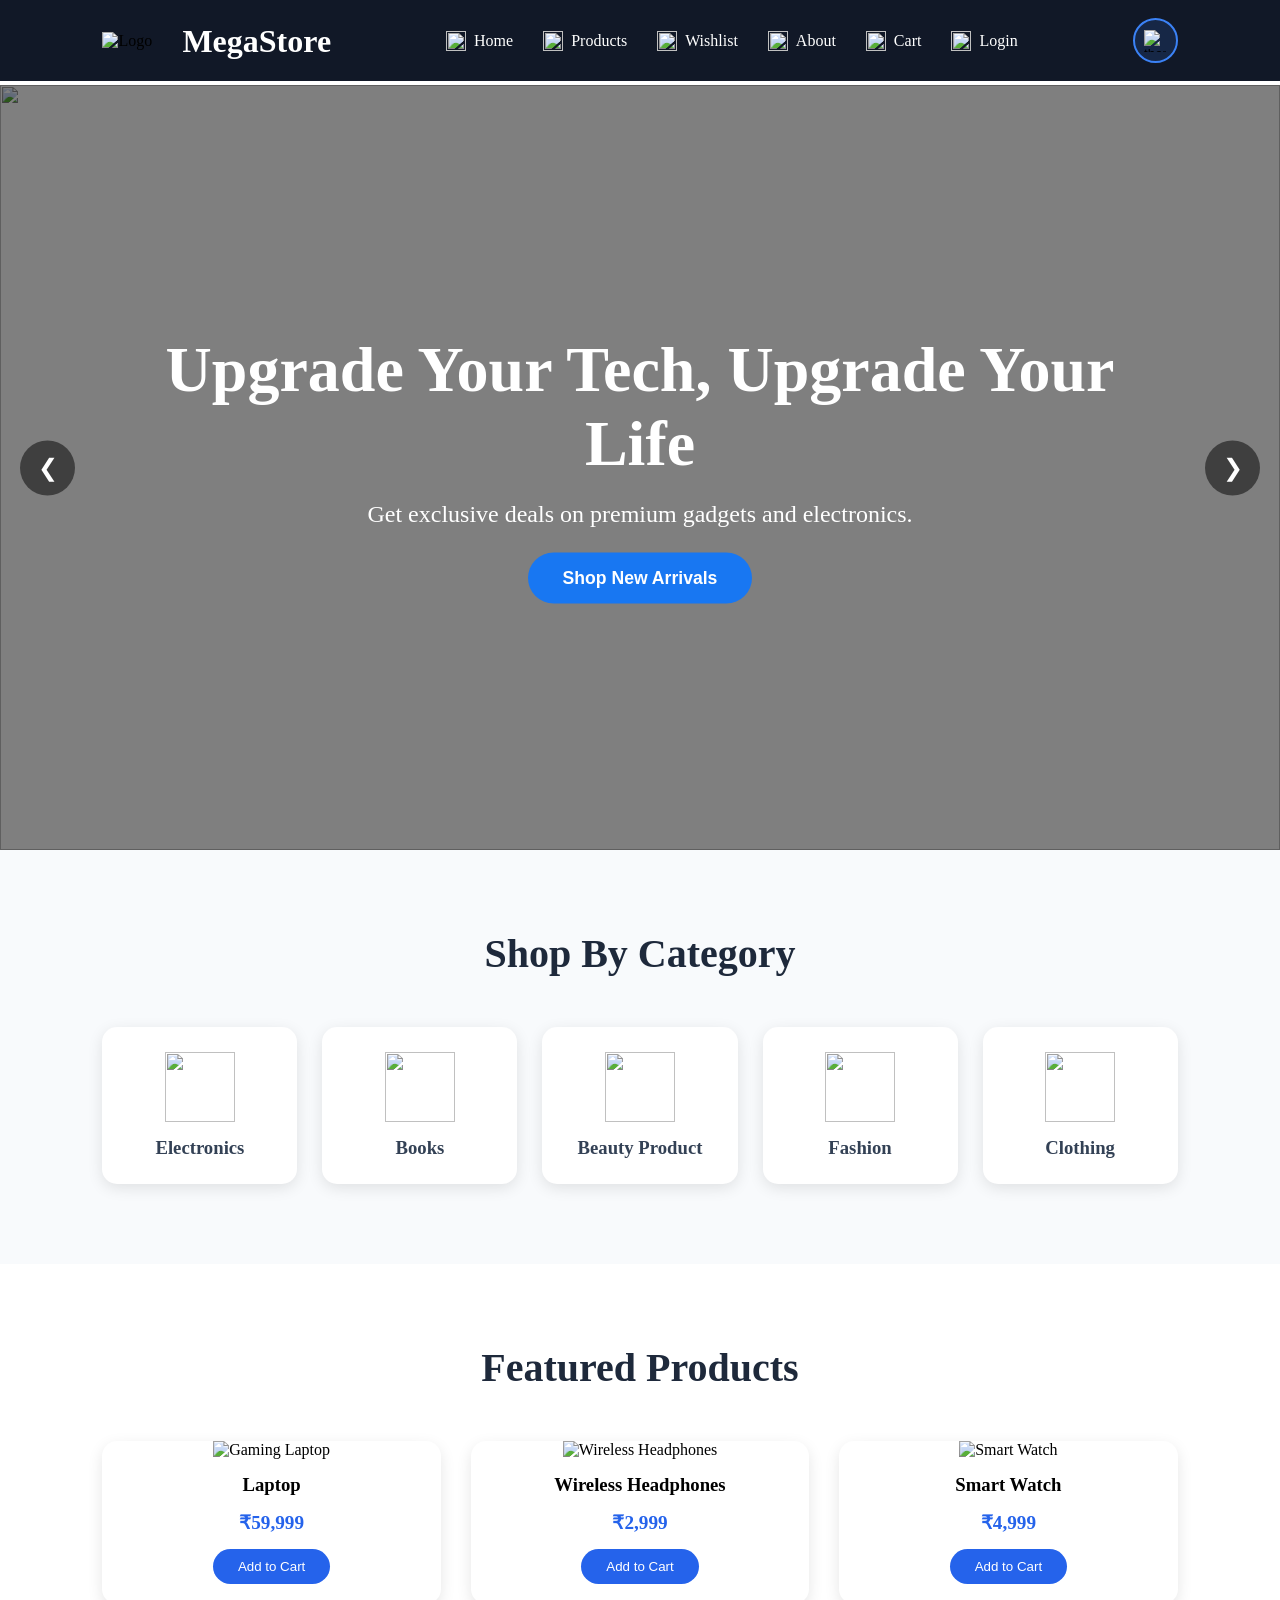
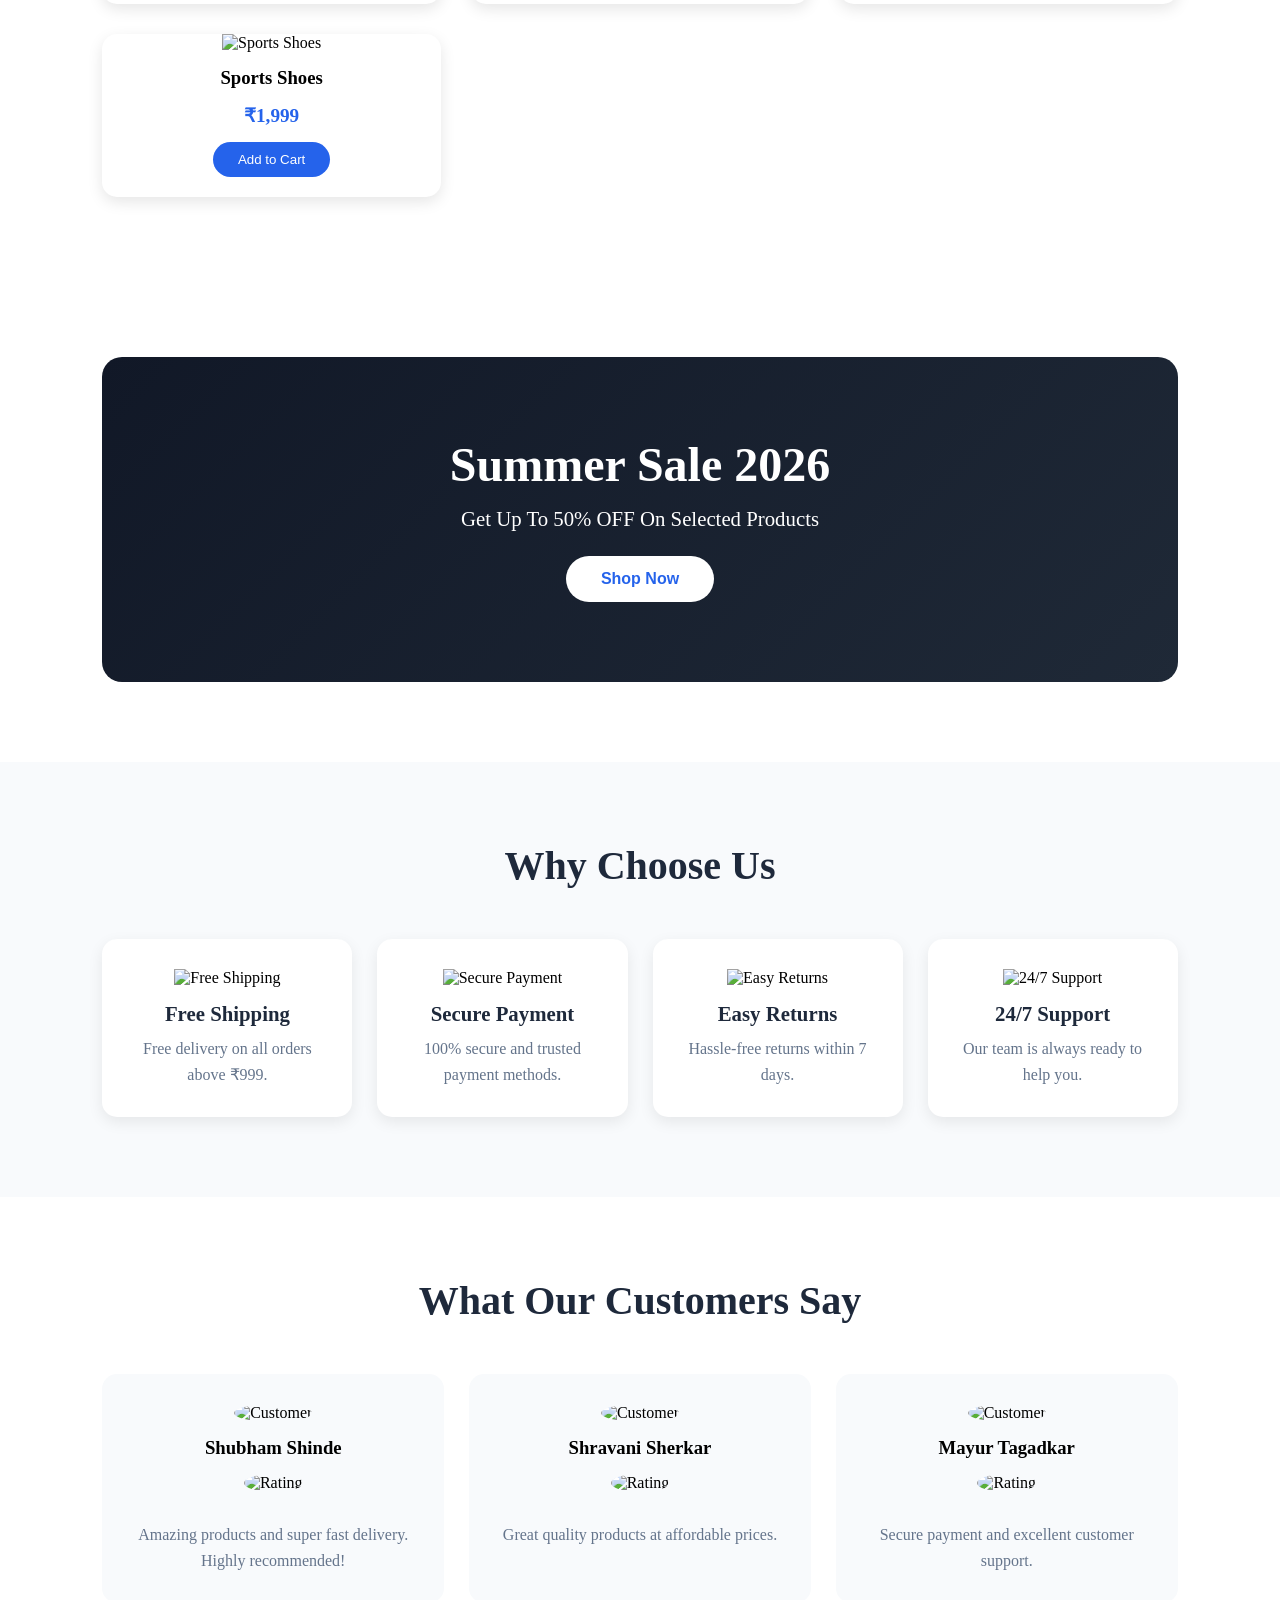
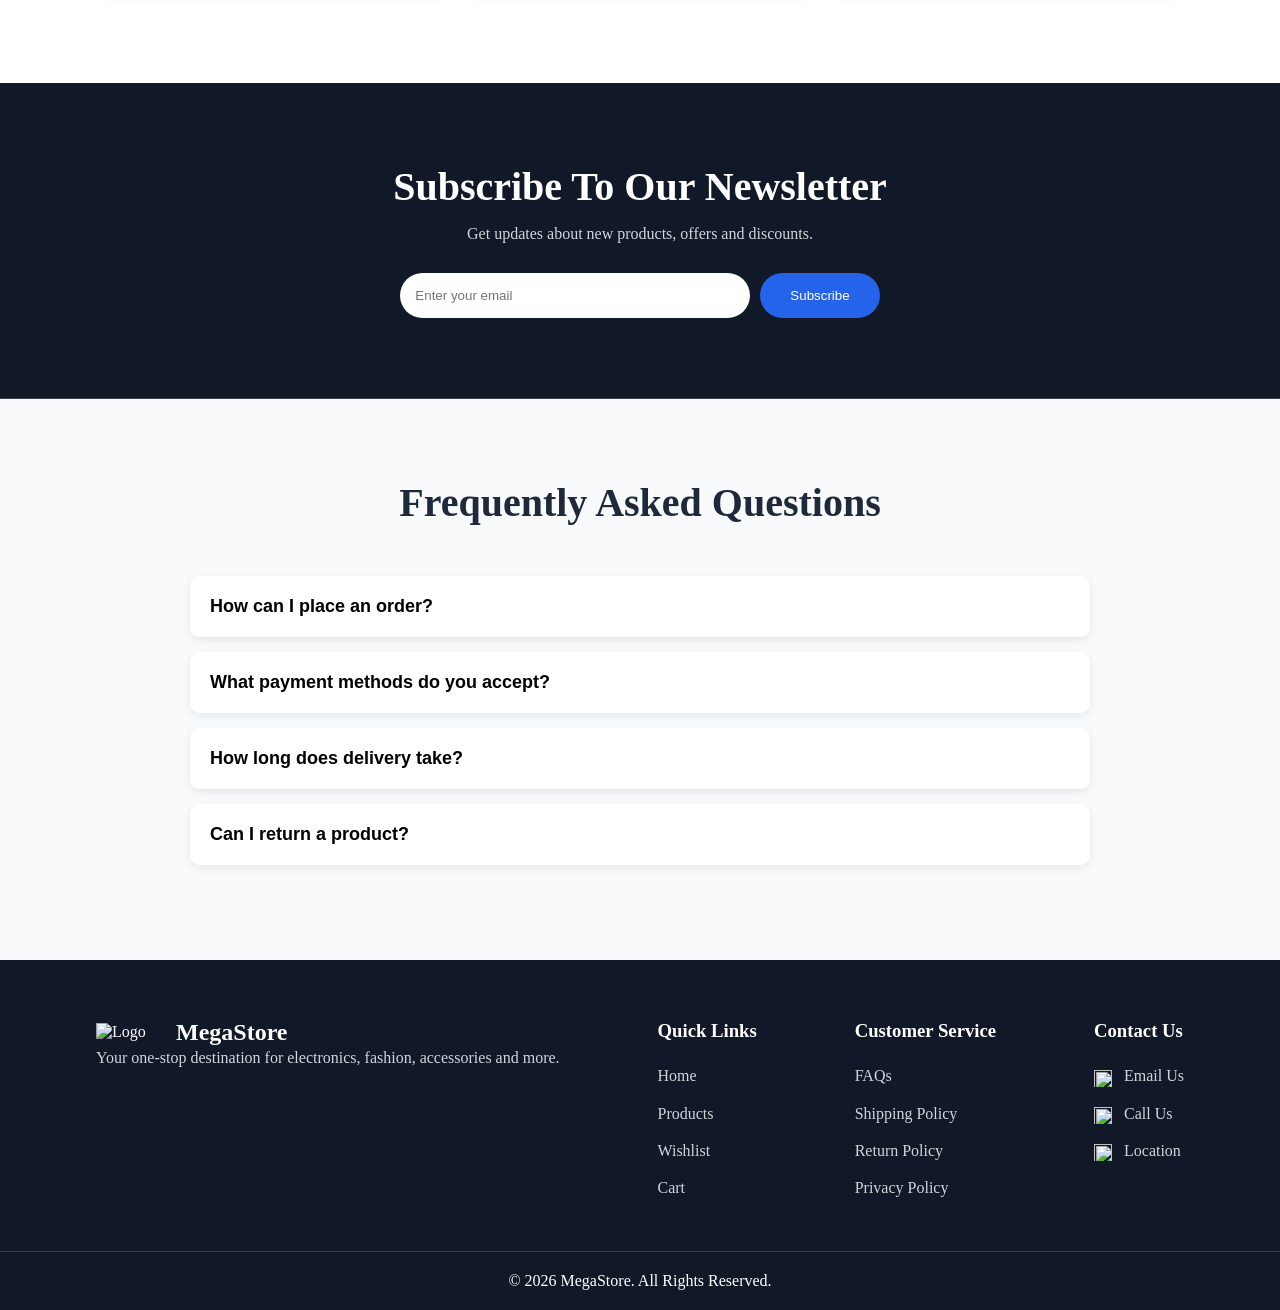
==== commit e1117e56: "top space add" ====
--- a/index.html
+++ b/index.html
@@ -18,15 +18,8 @@
 
       <ul class="nav-links">
 
-        <li><a href="./index.html">Home</a></li>
-        <li><a href="./pages/products.html">Products</a></li>
-        <li><a href="./pages/wishlist.html">Wishlist</a></li>
-        <li><a href="./pages/about.html">About</a></li>
-        <li><a href="./pages/cart.html">Cart</a></li>
-        <li><a href="./pages/login.html">Login</a></li>
-
         <li><a href="./index.html"><img src="./images/home.png" class="nav-icon">Home</a></li>
-        <li><a href="#"><img src="./images/shop.png" class="nav-icon">Products</a></li>
+        <li><a href="./pages/products.html"><img src="./images/shop.png" class="nav-icon">Products</a></li>
         <li><a href="./pages/wishlist.html"><img src="./images/like.png" class="nav-icon">Wishlist</a></li>
         <li><a href="./pages/about.html"><img src="./images/info.png" class="nav-icon">About</a></li>
         <li><a href="./pages/cart.html"><img src="./images/card.png" class="nav-icon">Cart</a></li>
--- a/css/style.css
+++ b/css/style.css
@@ -2,6 +2,10 @@
     margin: 0;
     padding: 0;
     box-sizing: border-box;
+    /* padding-top: 25px; */
+}
+body{
+    padding-top:85px;
 }
 
 header .navbar {
@@ -10,10 +14,15 @@
     align-items: center;
     padding: 18px 8%;
     background-color: #111827;
-    position: sticky;
+
+    position: fixed;
     top: 0;
+    left: 0;
+    width: 100%;
+
     z-index: 1000;
 }
+
 
 .logo {
     display: flex;
@@ -57,11 +66,25 @@
     gap: 30px;
 }
 
-.nav-links a {
+.nav-links a{
+    display: flex;
+    align-items: center;
+    gap: 8px;
     text-decoration: none;
     color: white;
     font-size: 1rem;
     transition: 0.3s;
+}
+
+.nav-icon{
+    width: 20px;
+    height: 20px;
+    object-fit: contain;
+}
+
+.nav-links a:hover{
+    color: #3b82f6;
+    transform: translateY(-2px);
 }
 
 /* responsive */
@@ -197,8 +220,8 @@
 }
 .section-title {
     text-align: center;
+    margin-bottom: 50px;
     font-size: 2.5rem;
-    margin-bottom: 50px;
     color: #1e293b;
 }
 
@@ -503,4 +526,131 @@
 .faq-answer p {
     padding: 0 20px 20px;
     color: #64748b;
+}
+/* footer */
+.footer {
+    background: #111827;
+    color: white;
+    padding-top: 60px;
+}
+
+.footer-logo{
+display: flex;
+    align-items: center;
+    gap: 10px;
+}
+
+.footer-logo-img{
+    width: 70px;
+    height: auto;
+    object-fit: contain;
+    display: block;
+}
+
+.footer-logo h2{
+    text-decoration: none;
+    color: white;
+    font-size: 24px;
+    font-weight: bold;
+    line-height: 1;
+}
+
+.footer-container {
+    width: 85%;
+    margin: auto;
+    display: grid;
+    grid-template-columns: repeat(auto-fit, minmax(220px, 1fr));
+    gap: 30px;
+        display: flex;
+    justify-content: space-between;
+}
+
+.footer-box h3 {
+    margin-bottom: 20px;
+}
+
+ .footer-box p ,
+.footer-box a { 
+    display: block;
+    color: #d1d5db;
+    text-decoration: none;
+    margin-bottom: 10px;
+    line-height: 1.7;
+}
+
+.footer-box a:hover {
+    color: #2563eb;
+}
+
+.footer-bottom {
+    text-align: center;
+    margin-top: 40px;
+    padding: 20px;
+    border-top: 1px solid #374151;
+}
+.contact-icon{
+    width: 18px;
+    height: 18px;
+    vertical-align: middle;
+    margin-right: 8px;
+}
+/* Theme Button */
+.theme-btn{
+    width: 45px;
+    height: 45px;
+    border: 2px solid #3b82f6;
+    border-radius: 50%;
+    background: rgba(59, 130, 246, 0.15);
+    display: flex;
+    align-items: center;
+    justify-content: center;
+    cursor: pointer;
+    transition: 0.3s ease;
+}
+
+.theme-btn img{
+    width: 22px;
+    height: 22px;
+    object-fit: contain;
+}
+
+.theme-btn:hover{
+    background: #f2f2f2;
+    transform: scale(1.1);
+    box-shadow: 0 0 15px rgba(59,130,246,0.5);
+}
+
+/* Dark Mode */
+
+body.dark-mode{
+    background: #0f172a;
+    color: white;
+}
+
+body.dark-mode .categories,
+body.dark-mode .features,
+body.dark-mode .faq,
+body.dark-mode .reviews{
+    background: #1e293b;
+}
+
+body.dark-mode .featured-products{
+    background: #0f172a;
+}
+
+body.dark-mode .product-card,
+body.dark-mode .category-card,
+body.dark-mode .feature-card,
+body.dark-mode .review-card,
+body.dark-mode .faq-item{
+    background: #334155;
+    color: white;
+}
+
+body.dark-mode .section-title,
+body.dark-mode h1,
+body.dark-mode h2,
+body.dark-mode h3,
+body.dark-mode p{
+    color: white;
 }
